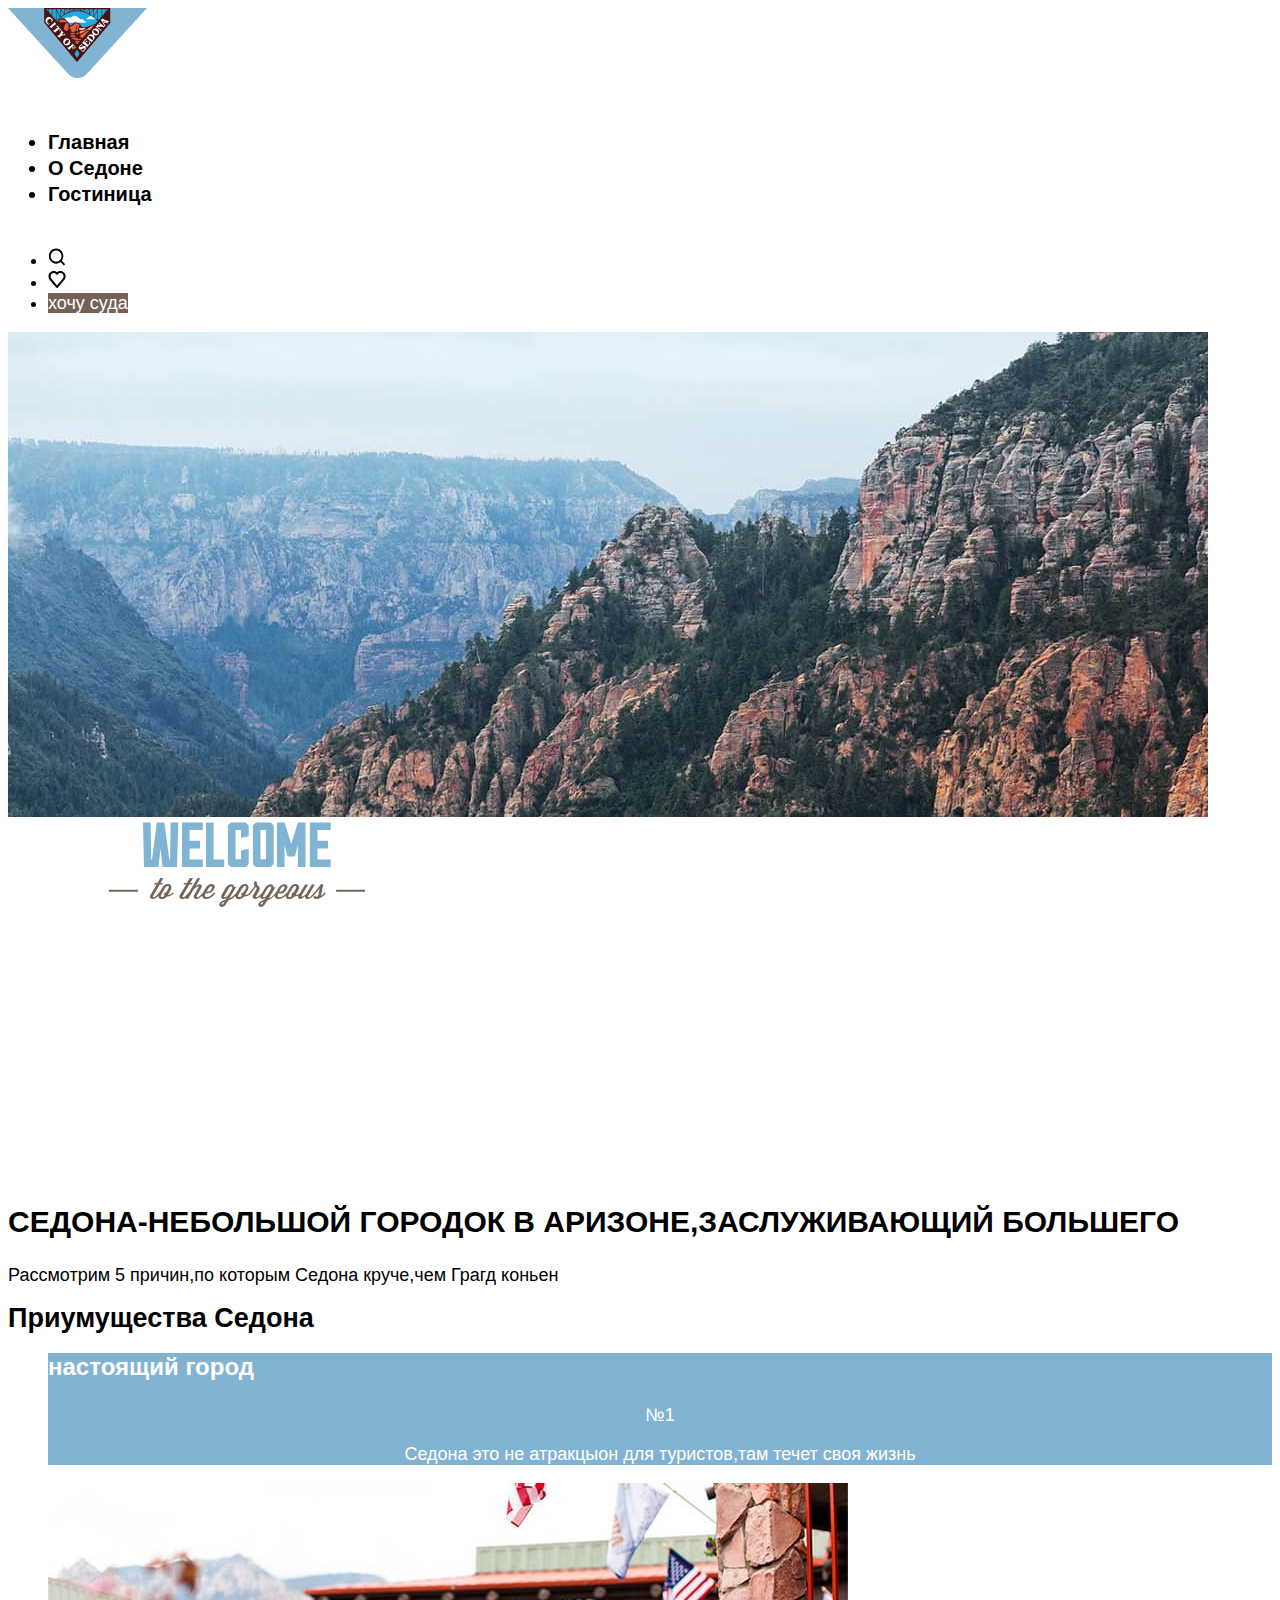
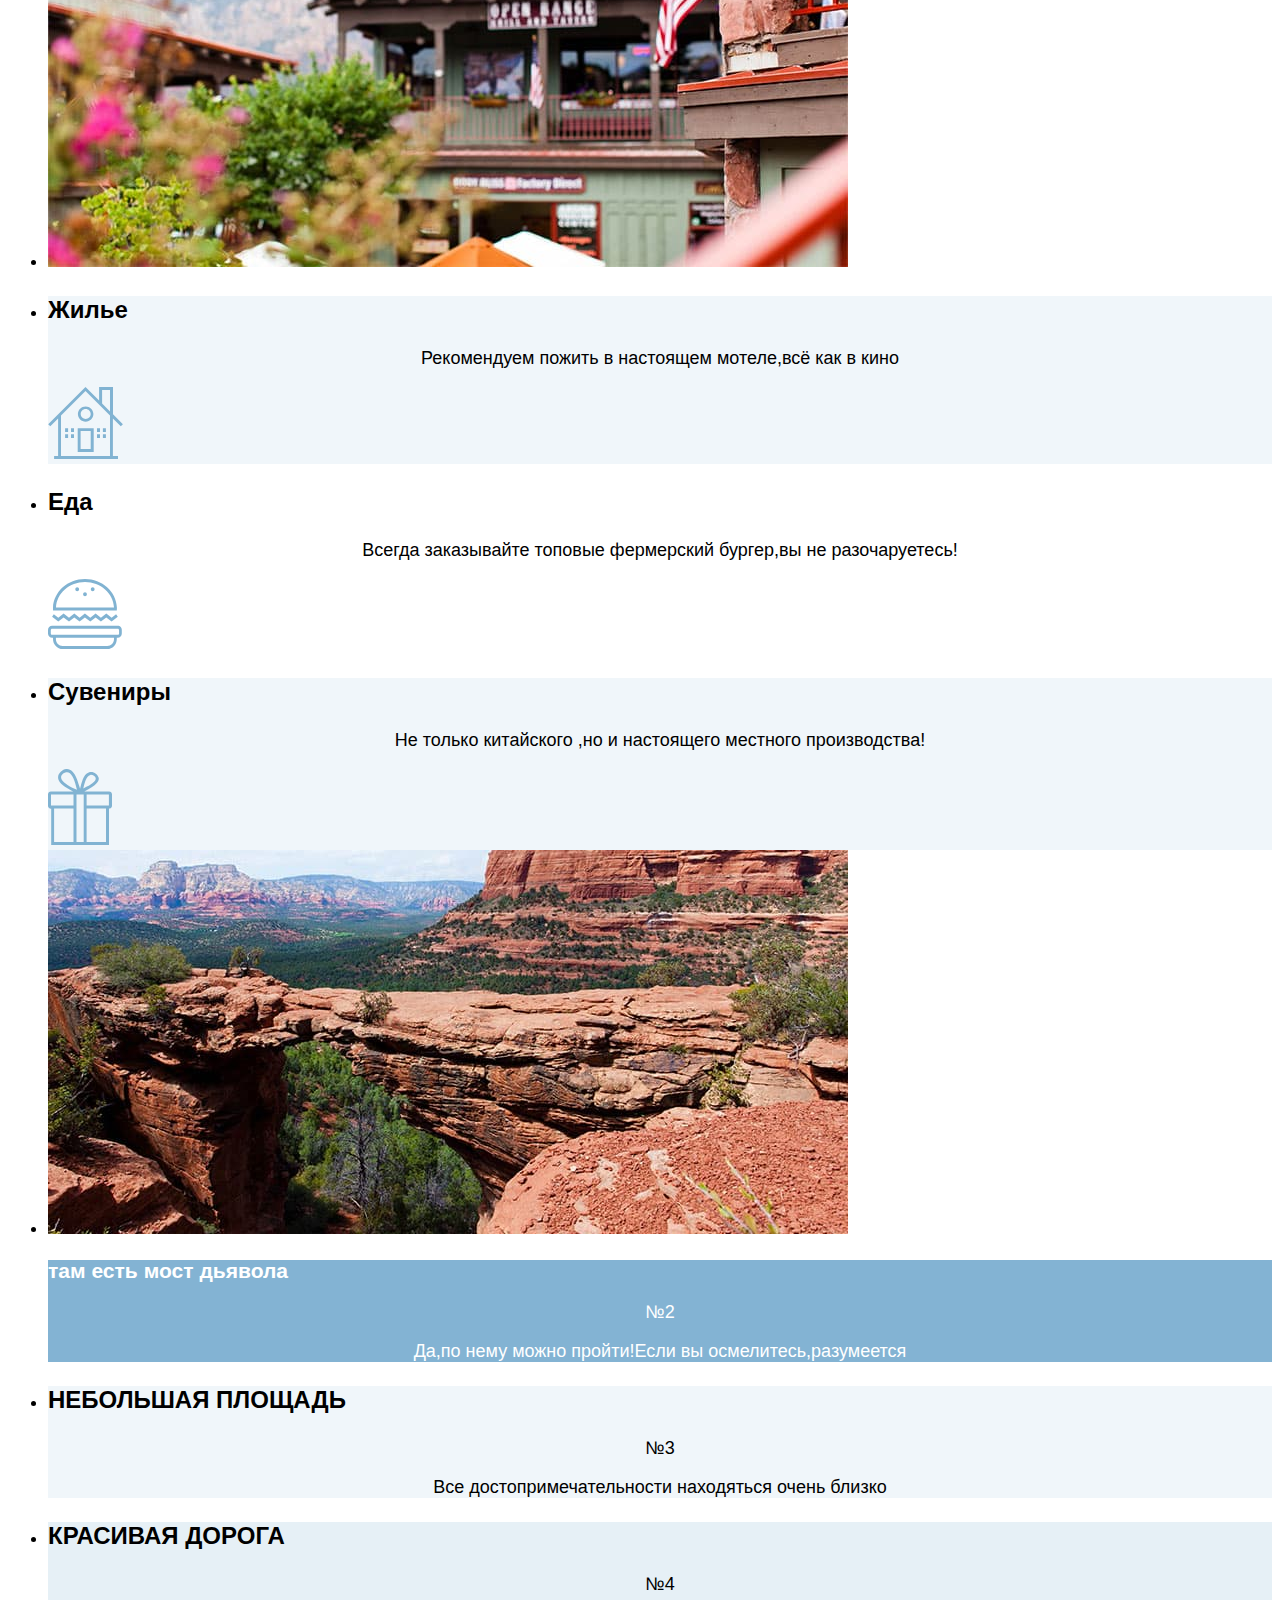
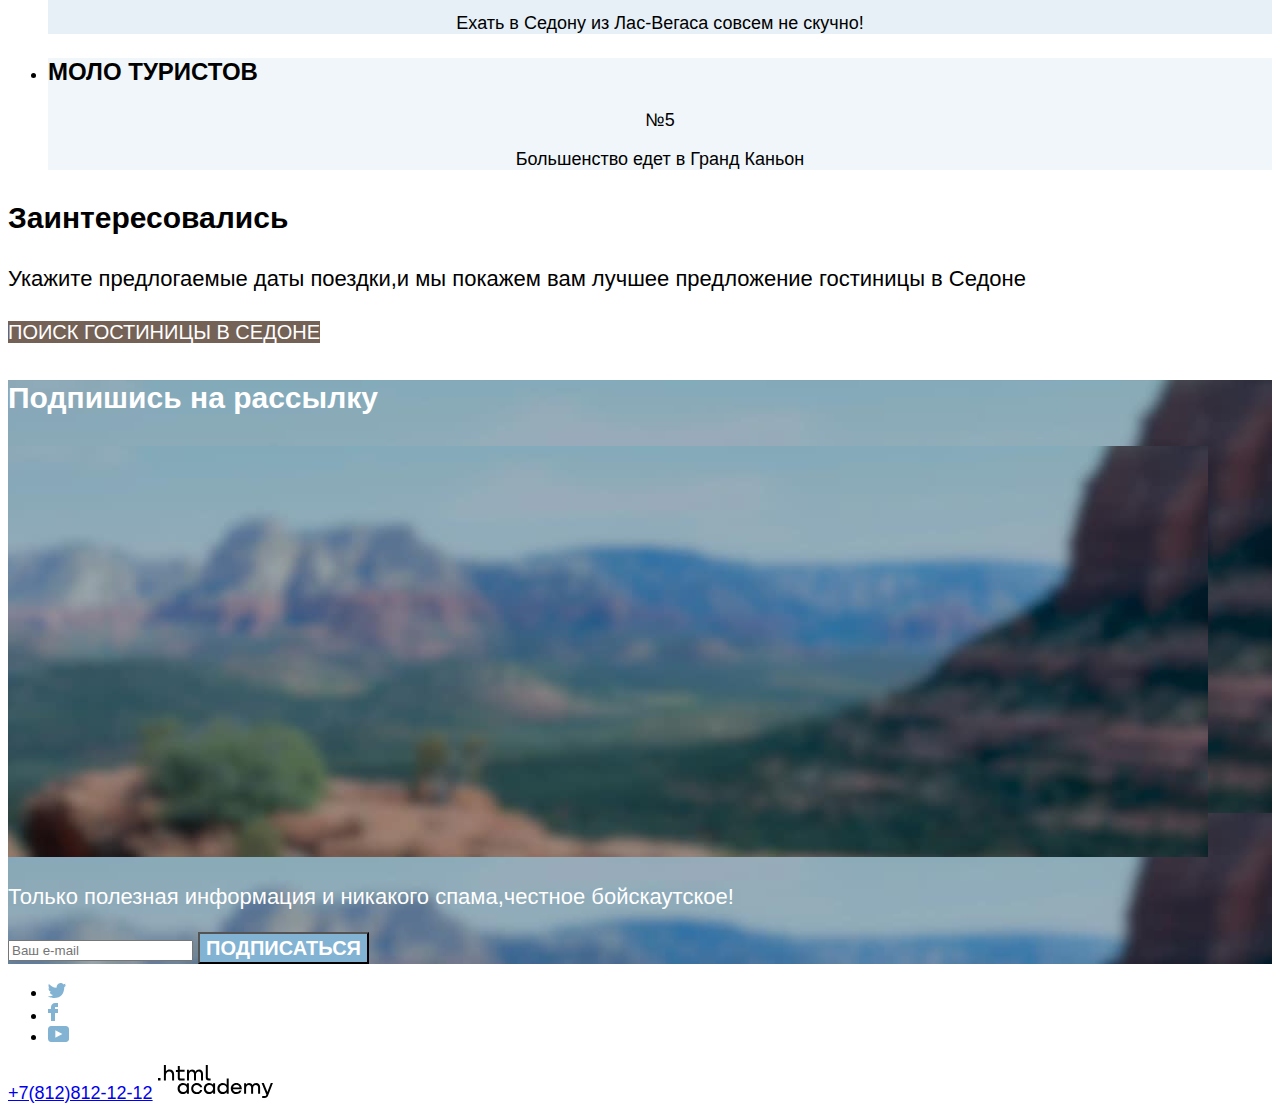
==== index.html @ 6774202c "изменения в футер" ====
<!DOCTYPE html>
<html lang="ru">

<head>
  <meta charset="utf-8" />
  <title>HTML Academy: Седона</title>
  <link rel="stylesheet" href="styles/styles.css" />
</head>

<body>
  <header class="page-header">
    <nav class="navigation">
      <a class="logo" href="#">
        <img src="images/logo.png" width="139" height="70" alt="Логотип Седона" />
      </a>
      <ul class="navigation-list secondary-text">
         
        <li class="navigation-item">
          <a class="navigation-link" href="/">Главная</a>
        </li>
        <li class="navigation-item">
          <a class="navigation-link" href="#">О Седоне</a>
        </li>
        <li class="navigation-item">
          <a class="navigation-link" href="#">Гостиница</a>
        </li>
      </ul>
      <ul class="nav-right-list">
         
        <li class="nav-right-item">
          <a class="nav-right-link" href="#"><img src="images/search.svg" width="18" height="18"
              alt="значек поиска" /></a>
        </li>
        <li class="nav-right-item">
          <a class="nav-right-link" href="#"><img src="images/favorite.svg" width="18" height="17"
              alt="значек сердца" /></a>
        </li>
        <li class="nav-right-item">
          <a class="nav-right-link-want" href="#">хочу суда</a>
        </li>
      </ul>
    </nav>
  </header>
  <main class="main-index">
    <section class="hero">
      <img class="hero-bg" src="images/index-background.jpg" width="1200" height="485" alt="картинка каньена" />
      <img class="hero-bg" src="images/welcome.svg" width="458" height="352" alt="картинка седона и велком" />
      <h2 class="main-title">
        СЕДОНА-НЕБОЛЬШОЙ ГОРОДОК В АРИЗОНЕ,ЗАСЛУЖИВАЮЩИЙ БОЛЬШЕГО
      </h2>
      <p claass="hero-title primary-text">
        Рассмотрим 5 причин,по которым Седона круче,чем Грагд коньен
      </p>
    </section>
    <section class="benefist">
      <h2 class="visually-hidden">Приумущества Седона</h2>
      <ul class="benefist-list">
        <li class="benefist-item benefist-item-backgraund">
          <h3 class="benefist-title article-title">настоящий город</h3>
          <p class="benefist-text tertiary-text">№1</p>
          <p class="benefist-text tertiary-text">
            Седона это не атракцыон для туристов,там течет своя жизнь
          </p>
        </li>
        <li class="benefist-item">
          <img class="benefist-image-big" src="images/photo-1.jpg" width="800" height="384"
            alt="фото улиц города в цветах" />
        </li>
        <li class="benefist-item benefist-backgraund">
          <h3 class="benefist-title article-title">Жилье</h3>
          <p class="benefist-text tertiary-text">
            Рекомендуем пожить в настоящем мотеле,всё как в кино
          </p>
          <img class="benefist-image" src="images/Group-house.svg" width="75" height="72" alt="картинка дом" />
        </li>
        <li class="benefist-item">
          <h3 class="benefist-title article-title">Еда</h3>
          <p class="benefist-text tertiary-text">
            Всегда заказывайте топовые фермерский бургер,вы не разочаруетесь!
          </p>
          <img class="benefist-image" src="images/Group-burger.svg" width="74" height="70" alt="картинка бургер" />
        </li>
        <li class="benefist-item benefist-backgraund">
          <h3 class="benefist-title article-title">Сувениры</h3>
          <p class="benefist-text tertiary-text">
            Не только китайского ,но и настоящего местного производства!
          </p>
          <img class="benefist-image" src="images/icon-3-souvenire.svg" width="64" height="76" alt="картинка подарок" />
        </li>
        <li>
          <img class="benefist-image-big" src="images/photo-2-canyon.jpg" width="800" height="384" alt="фото каньёна" />
        </li>
        <li class="benefist-item benefist-item-backgraund">
          <h3 class="benefist-title">там есть мост дьявола</h3>
          <p class="benefist-text tertiary-text">№2</p>
          <p class="benefist-text tertiary-text">
            Да,по нему можно пройти!Если вы осмелитесь,разумеется
          </p>
        </li>
        <li class="benefist-item benefist-backgraund">
          <h3 class="benefist-title article-title">НЕБОЛЬШАЯ ПЛОЩАДЬ</h3>
          <p class="benefist-text tertiary-text">№3</p>
          <p class="benefist-text tertiary-text">
            Все достопримечательности находяться очень близко
          </p>
        </li>
        <li class="benefist-item benefist-backgraund-color">
          <h3 class="benefist-title article-title">КРАСИВАЯ ДОРОГА</h3>
          <p class="benefist-text tertiary-text">№4</p>
          <p class="benefist-text tertiary-text">
            Ехать в Седону из Лас-Вегаса совсем не скучно!
          </p>
        </li>
        <li class="benefist-item benefist-backgraund">
          <h3 class="benefist-title article-title">МОЛО ТУРИСТОВ</h3>
          <p class="benefist-text tertiary-text">№5</p>
          <p class="benefist-text tertiary-text">Большенство едет в Гранд Каньон</p>
        </li>
      </ul>
    </section>
    <section class="hotel-search">
      <h3 class="hotel-search-title main-title">Заинтересовались</h3>
      <p class="hotel-search-text">
        Укажите предлогаемые даты поездки,и мы покажем вам лучшее предложение
        гостиницы в Седоне
      </p>
      <a class="hotel-search-button" href="#">Поиск гостиницы в Седоне </a>
    </section>
    <section class="newsletter">
      <h3 class="newsletter-title">Подпишись на рассылку</h3>
      <img class="newsletter-images" src="images/background.jpg" width="1200" height="411" alt="картинка далины">
      <p class="newsletter-text">
        Только полезная информация и никакого спама,честное бойскаутское!
      </p>
      <form class="newsletter-form" action="https://echo.htmlacademy.ru/courses" method="post">
        <label for="login-field">
          <input class="newsletter-inpyt" type="text" id="login-field" name="e-mail" placeholder="Ваш e-mail">
        </label>
        <input class="newsletter-button" type="submit" value="Подписаться">
      </form>
    </section>
  </main>
  <footer class="footer-page">
    <ul class="social-list">
      <li class="social-item">
        <a class="social-link" href="#"><img class="newsletter-images" src="images/Vector-tvitter.svg" width="18"
            height="15" alt="twitter"></a>
      </li>
      <li class="social-item">
        <a class="social-link" href="#"><img class="newsletter-images" src="images/Vector-fasebook.svg" width="10"
            height="18" alt="facebook"></a>
      </li>
      <li class="social-item">
        <a class="social-link" href="#"><img class="newsletter-images" src="images/Vector-youtube.svg" width="21"
            height="16" alt="youtube"></a>
      </li>
    </ul>

    <a class="footer-phone" href="tel:+7(812)812-12-12">+7(812)812-12-12</a>
    <a class="footer-logo" href="#"><img class="newsletter-images" src="images/logo_htmlacademy.svg" width="115"
        height="34" alt="logo_htmlacademy" /></a>
  </footer>
</body>

</html>
---- styles/styles.css ----
@font-face {
  font-family: "PT Sans";

  font-weight: 400;
  src: url("fonts/pt-sans-regular.woff2") format("woff2");
  font-display: swap;
}
@font-face {
  font-family: "PT Sans";
  font-weight: 700;
  src: url("fonts/pt-sans-bold.woff2") format("woff2");
  font-display: swap;
}
@font-face {
  font-family: "PT Sans";
  font-style: italic;
  font-weight: 400;
  src: url("fonts/pt-sans-italic.woff2") format("woff2");
}
@font-face {
  font-family: "PT Sans";
  font-style: italic;
  font-weight: 700;
  src: url("fonts/pt-sans-bold-italic.woff2") format("woff2");
  font-display: swap;
}
@font-face {
  font-family: "PT Sans Narrow";
  font-weight: 700;
  src: url("fonts/pt-sans-narrow-bold.woff2") format("woff2");
  font-display: swap;
}
body {
  font-family: "PT Sans", Arial, sans-serif;
  font-size: 18px;
  line-height: 21px;
  background-color: #ffffff;
  color: #000000;
}
/* базовые стили */
.main-title {
  font-weight: bold;
  font-size: 30px;
  line-height: 36px;
}
.article-title {
  font-weight: bold;
  font-size: 24px;
  line-height: 28px;
}
.primary-text {
  font-size: 22px;
  line-height: 36px;
}
.secondary-text {
  font-weight: bold;
  font-size: 20px;
  line-height: 26px;
  color: #000000;
}
.tertiary-text {
  font-size: 18px;
  line-height: 21px;
  text-align: center;
}
/* конец базовых стилей */

/* навигация главная */
.navigation-link {
  color: inherit;
  text-decoration: none;
}
/* конец главной навигации */
/* начало правой навигации */
.nav-right-link-want {
  color: #ffffff;
  background-color: #756257;
  text-decoration: none;
}
/* конец правой навигации */
/* начало секции бенефист */
.benefist-item-backgraund {
  color: #ffffff;
  background-color: #83b3d3;
}
.benefist-backgraund {
  background-color: rgba(131, 179, 211, 0.12);
}
.benefist-backgraund-color {
  background-color: rgba(131, 179, 211, 0.2);
}
/* конец секции бенефист */
/* начало секции  hotel-search */
.hotel-search-button {
  background-color: #756257;
  color: #ffffff;
  font-size: 20px;
  line-height: 36px;
  text-decoration: none;
  text-transform: uppercase;
}
.hotel-search-text {
  font-size: 22px;
  line-height: 26px;
}
/* конец секции  hotel-search */
/* начало секции  newsletter */
.newsletter {
  background-image: url("../images/background.jpg");
  background-size: 100% auto;
  color: #ffffff;
  background-color: #83b3d3;
}
.newsletter-title {
  font-weight: bold;
  font-size: 30px;
  line-height: 36px;
}
.newsletter-text {
  font-size: 22px;
  line-height: 26px;
}
.newsletter-button {
  font-size: 20px;
  line-height: 26px;
  background-color: #83b3d3;
  text-transform: uppercase;
  font-weight: bold;
  color: #ffffff;
}
/* конец секции  newsletter */
/* начало секции  footer */
 .footer-phone {
  text-decoration: none;
  color: #000000;
}
/* конец секции  footer */
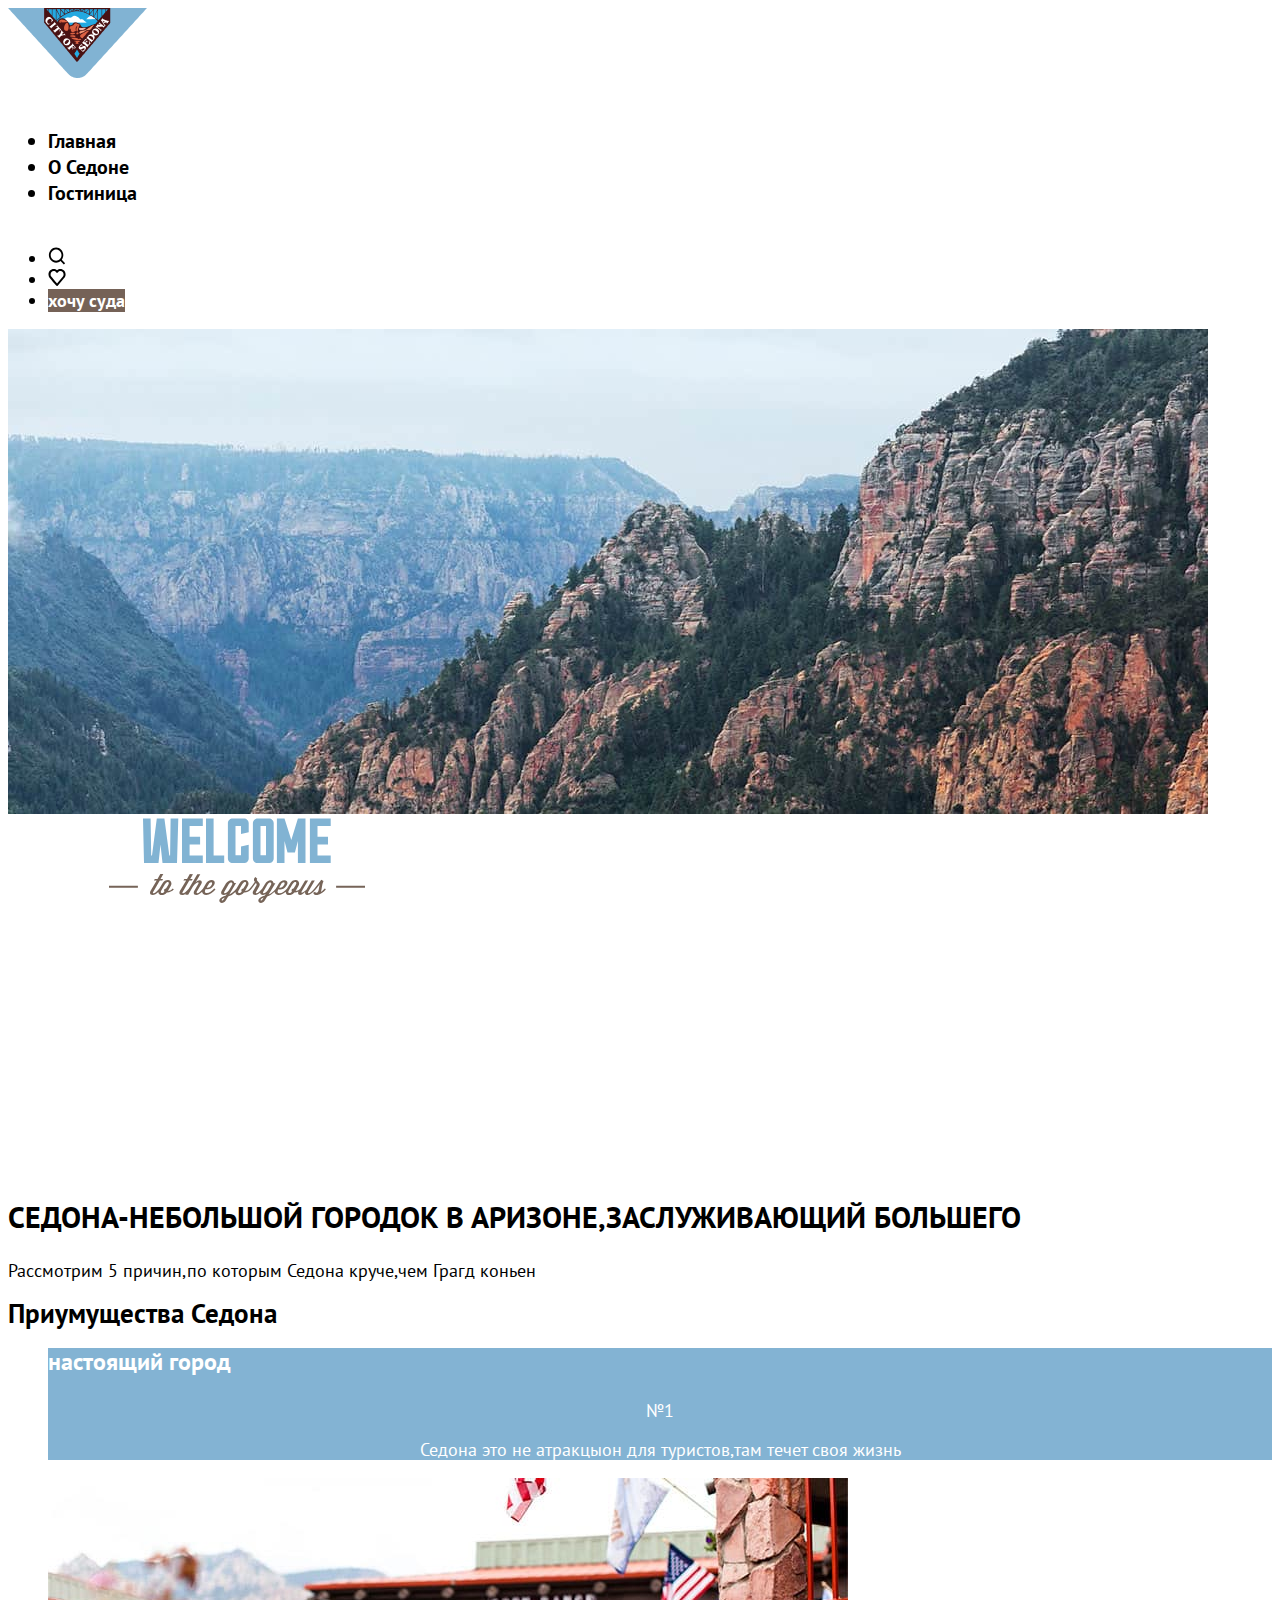
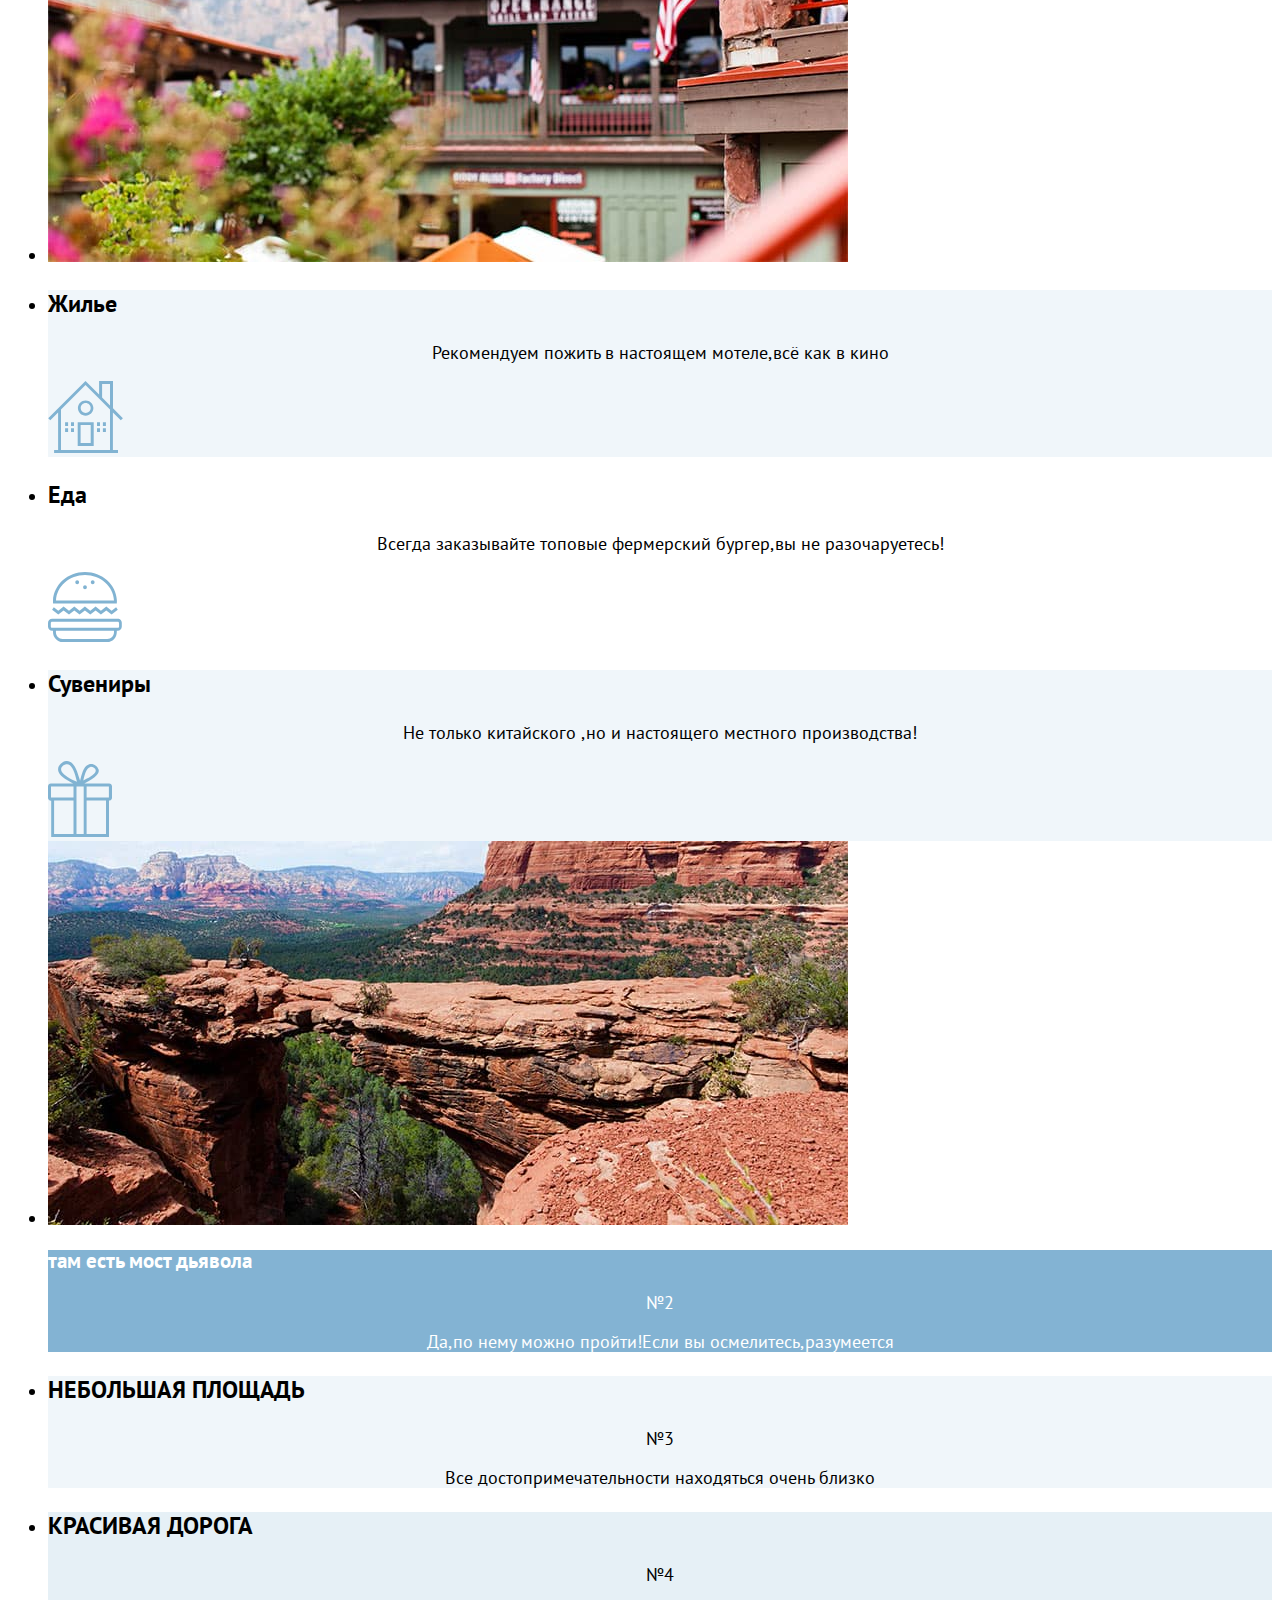
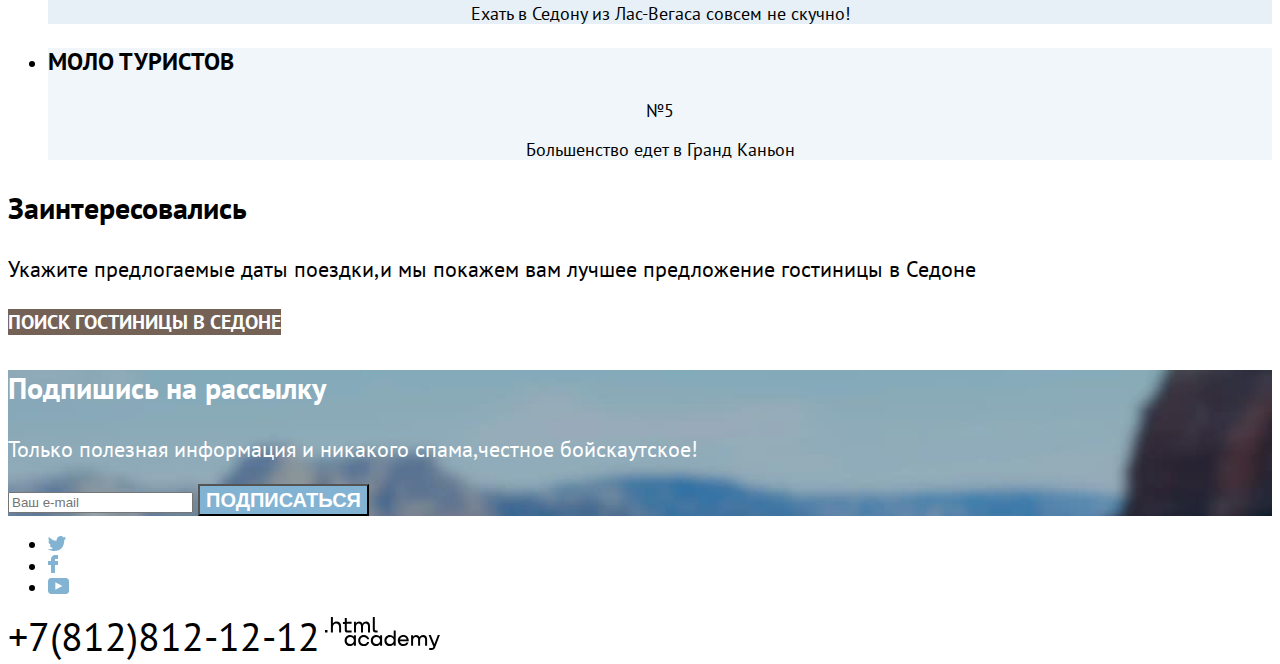
==== commit fd2854bb: "изменения" ====
--- a/index.html
+++ b/index.html
@@ -128,7 +128,6 @@
     </section>
     <section class="newsletter">
       <h3 class="newsletter-title">Подпишись на рассылку</h3>
-      <img class="newsletter-images" src="images/background.jpg" width="1200" height="411" alt="картинка далины">
       <p class="newsletter-text">
         Только полезная информация и никакого спама,честное бойскаутское!
       </p>
@@ -156,7 +155,7 @@
       </li>
     </ul>
 
-    <a class="footer-phone" href="tel:+7(812)812-12-12">+7(812)812-12-12</a>
+    <a class="footer-page-phone" href="tel:+7(812)812-12-12">+7(812)812-12-12</a>
     <a class="footer-logo" href="#"><img class="newsletter-images" src="images/logo_htmlacademy.svg" width="115"
         height="34" alt="logo_htmlacademy" /></a>
   </footer>
--- a/styles/styles.css
+++ b/styles/styles.css
@@ -1,33 +1,13 @@
 @font-face {
   font-family: "PT Sans";
-
   font-weight: 400;
-  src: url("fonts/pt-sans-regular.woff2") format("woff2");
+  src: url("../fonts/ptsans-400.woff2") format("woff2");
   font-display: swap;
 }
 @font-face {
   font-family: "PT Sans";
   font-weight: 700;
-  src: url("fonts/pt-sans-bold.woff2") format("woff2");
-  font-display: swap;
-}
-@font-face {
-  font-family: "PT Sans";
-  font-style: italic;
-  font-weight: 400;
-  src: url("fonts/pt-sans-italic.woff2") format("woff2");
-}
-@font-face {
-  font-family: "PT Sans";
-  font-style: italic;
-  font-weight: 700;
-  src: url("fonts/pt-sans-bold-italic.woff2") format("woff2");
-  font-display: swap;
-}
-@font-face {
-  font-family: "PT Sans Narrow";
-  font-weight: 700;
-  src: url("fonts/pt-sans-narrow-bold.woff2") format("woff2");
+  src: url("../fonts/ptsans-700.woff2") format("woff2");
   font-display: swap;
 }
 body {
@@ -76,6 +56,7 @@
   color: #ffffff;
   background-color: #756257;
   text-decoration: none;
+  font-weight: bold;
 }
 /* конец правой навигации */
 /* начало секции бенефист */
@@ -98,6 +79,7 @@
   line-height: 36px;
   text-decoration: none;
   text-transform: uppercase;
+  font-weight: bold;
 }
 .hotel-search-text {
   font-size: 22px;
@@ -130,8 +112,11 @@
 }
 /* конец секции  newsletter */
 /* начало секции  footer */
- .footer-phone {
+.footer-page-phone {
   text-decoration: none;
   color: #000000;
+  font-size: 40px;
+  line-height: 40px;
 }
 /* конец секции  footer */
+/* начало секции  footer */
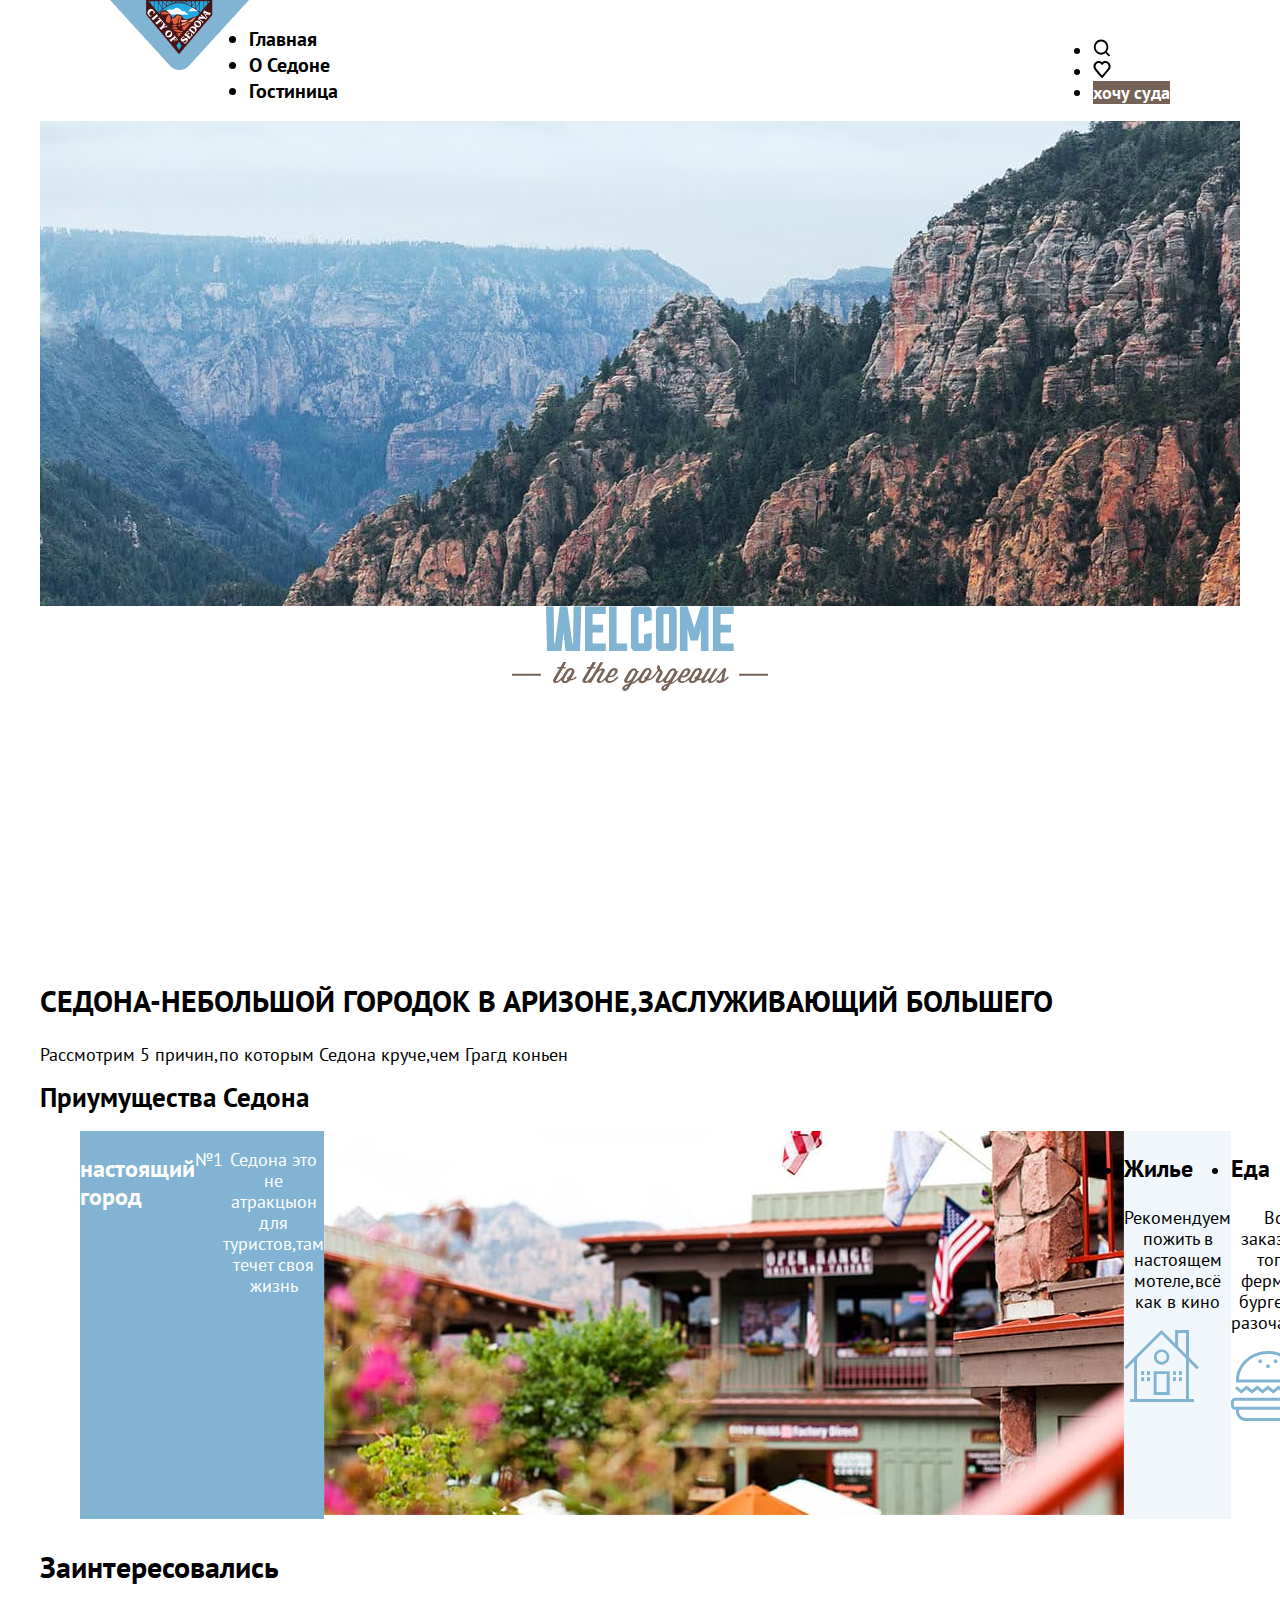
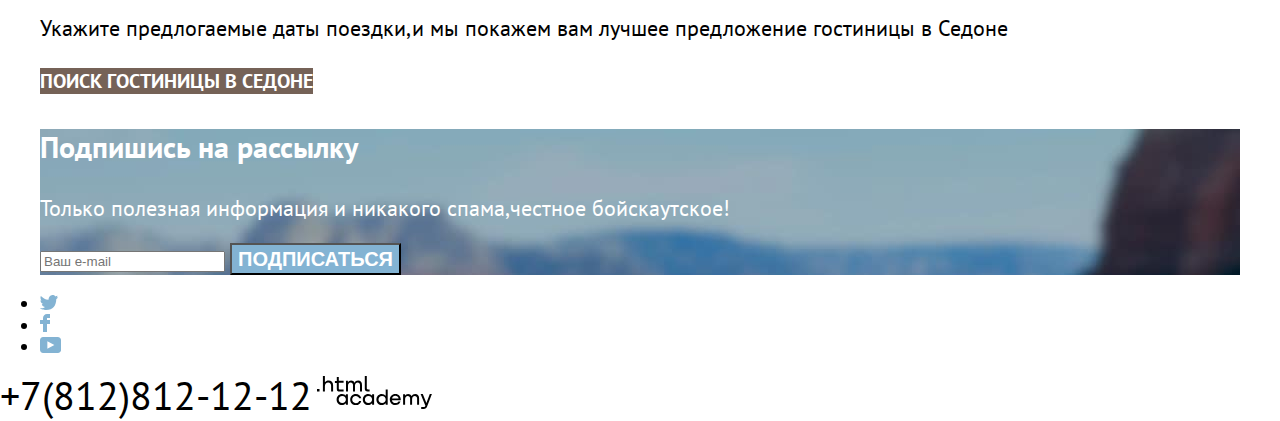
==== commit 658693d0: "начал делать сетки" ====
--- a/index.html
+++ b/index.html
@@ -41,7 +41,8 @@
       </ul>
     </nav>
   </header>
-  <main class="main-index">
+  <main class="main-index main-container">
+    <div class="page-container">
     <section class="hero">
       <img class="hero-bg" src="images/index-background.jpg" width="1200" height="485" alt="картинка каньена" />
       <img class="hero-bg" src="images/welcome.svg" width="458" height="352" alt="картинка седона и велком" />
@@ -55,14 +56,14 @@
     <section class="benefist">
       <h2 class="visually-hidden">Приумущества Седона</h2>
       <ul class="benefist-list">
-        <li class="benefist-item benefist-item-backgraund">
+        <li class="benefist-item benefist-item-backgraund benefist-item-first-container">
           <h3 class="benefist-title article-title">настоящий город</h3>
           <p class="benefist-text tertiary-text">№1</p>
           <p class="benefist-text tertiary-text">
             Седона это не атракцыон для туристов,там течет своя жизнь
           </p>
         </li>
-        <li class="benefist-item">
+        <li class="benefist-item benefist-item-first-container">
           <img class="benefist-image-big" src="images/photo-1.jpg" width="800" height="384"
             alt="фото улиц города в цветах" />
         </li>
@@ -138,6 +139,7 @@
         <input class="newsletter-button" type="submit" value="Подписаться">
       </form>
     </section>
+    </div>
   </main>
   <footer class="footer-page">
     <ul class="social-list">
--- a/styles/styles.css
+++ b/styles/styles.css
@@ -10,7 +10,14 @@
   src: url("../fonts/ptsans-700.woff2") format("woff2");
   font-display: swap;
 }
+html {
+  height: 100%;
+}
 body {
+  min-height: 100%;
+  flex-direction: column;
+  display: flex;
+  margin: 0;
   font-family: "PT Sans", Arial, sans-serif;
   font-size: 18px;
   line-height: 21px;
@@ -46,6 +53,20 @@
 /* конец базовых стилей */
 
 /* навигация главная */
+.navigation {
+  display: flex;
+  width: 1060px;
+  margin: 0 auto;
+}
+.navigation-list {
+  width: 430px;
+  margin: 0;
+  padding: 0;
+}
+.nav-right-list{
+  max-width: 250px;
+  margin-left: auto;
+}
 .navigation-link {
   color: inherit;
   text-decoration: none;
@@ -119,4 +140,152 @@
   line-height: 40px;
 }
 /* конец секции  footer */
-/* начало секции  footer */
+/* начало секции  catalog */
+.catalog {
+  color: #ffffff;
+  background-image: url("../images/catalog/catalog-background.jpg");
+}
+.catalog-title {
+  font-weight: bold;
+  font-size: 60px;
+  line-height: 78px;
+}
+.breadcrumbs-link {
+  font-size: 16px;
+  line-height: 21px;
+  text-decoration: none;
+  color: #ffffff;
+}
+.catalog-filter-title {
+  font-weight: bold;
+  font-size: 20px;
+  line-height: 26px;
+}
+.control-input {
+  font-size: 18px;
+  line-height: 23px;
+}
+.catalog-button-apply {
+  background-color: #83b3d3;
+  font-weight: bold;
+  font-size: 16px;
+  line-height: 21px;
+  color: #ffffff;
+}
+.catalog-button {
+  font-size: 18px;
+  line-height: 23px;
+  color: #ffffff;
+}
+/* конец секции  catalog */
+/* начало секции  sorting */
+.sorting-title {
+  font-weight: bold;
+  font-size: 30px;
+  line-height: 39px;
+}
+.sorting-option {
+  font-size: 18px;
+  line-height: 23px;
+}
+/* конец секции  sorting */
+/* начало секции  catalog-list */
+.catalog-title {
+  font-weight: bold;
+  font-size: 24px;
+  line-height: 31px;
+}
+.catalog-text {
+  font-size: 18px;
+  line-height: 23px;
+}
+.catalog-more {
+  font-weight: bold;
+  font-size: 16px;
+  line-height: 21px;
+}
+.catalog-more-color {
+  background-color: #756257;
+  color: #ffffff;
+  text-decoration: none;
+}
+.catalog-more-favorites {
+  background-color: #83b3d3;
+  color: #ffffff;
+  text-decoration: none;
+}
+.catalog-more-green {
+  background-color: #7db54f;
+  color: #ffffff;
+  text-decoration: none;
+}
+.catalog-rating-number {
+  font-size: 16px;
+  line-height: 21px;
+  background-color: #f2f2f2;
+  color: #333333;
+}
+.catalog-bottom {
+  font-weight: bold;
+  font-size: 20px;
+  line-height: 26px;
+  background-color: #83b3d3;
+  color: #ffffff;
+}
+/* конец секции  catalog-list */
+/* начало секции pogination */
+.pagination-link {
+  font-weight: bold;
+  font-size: 20px;
+  line-height: 26px;
+  background-color: #83b3d3;
+  color: #ffffff;
+  text-decoration: none;
+}
+.pagination-link-color {
+  font-weight: bold;
+  font-size: 20px;
+  line-height: 26px;
+  background-color: #f2f2f2;
+  color: #000000;
+}
+.pagination-page {
+  font-size: 18px;
+  line-height: 23px;
+}
+/* конец секции  pogination */
+/* начало секции  mailing-listt */
+.mailing-list-bottom {
+  background-color: #83b3d3;
+  color: #ffffff;
+  font-weight: bold;
+  text-transform: uppercase;
+}
+.field {
+  background-color: #f2f2f2;
+  font-size: 18px;
+  line-height: 26px;
+}
+/* конец секции mailing-list */
+.main-container {
+  flex-grow: 1;
+}
+.page-container {
+  width: 1200px;
+  margin: 0 auto;
+}
+.hero-bg{
+  display: block;
+  margin: 0 auto;
+}
+.benefist-item-first-container{
+  justify-content: space-between;
+  display: flex;
+  margin: 0;
+  padding: 0;
+}
+.benefist-list{
+  display: flex;
+  justify-content: space-between;
+  padding: 0 40px;
+}
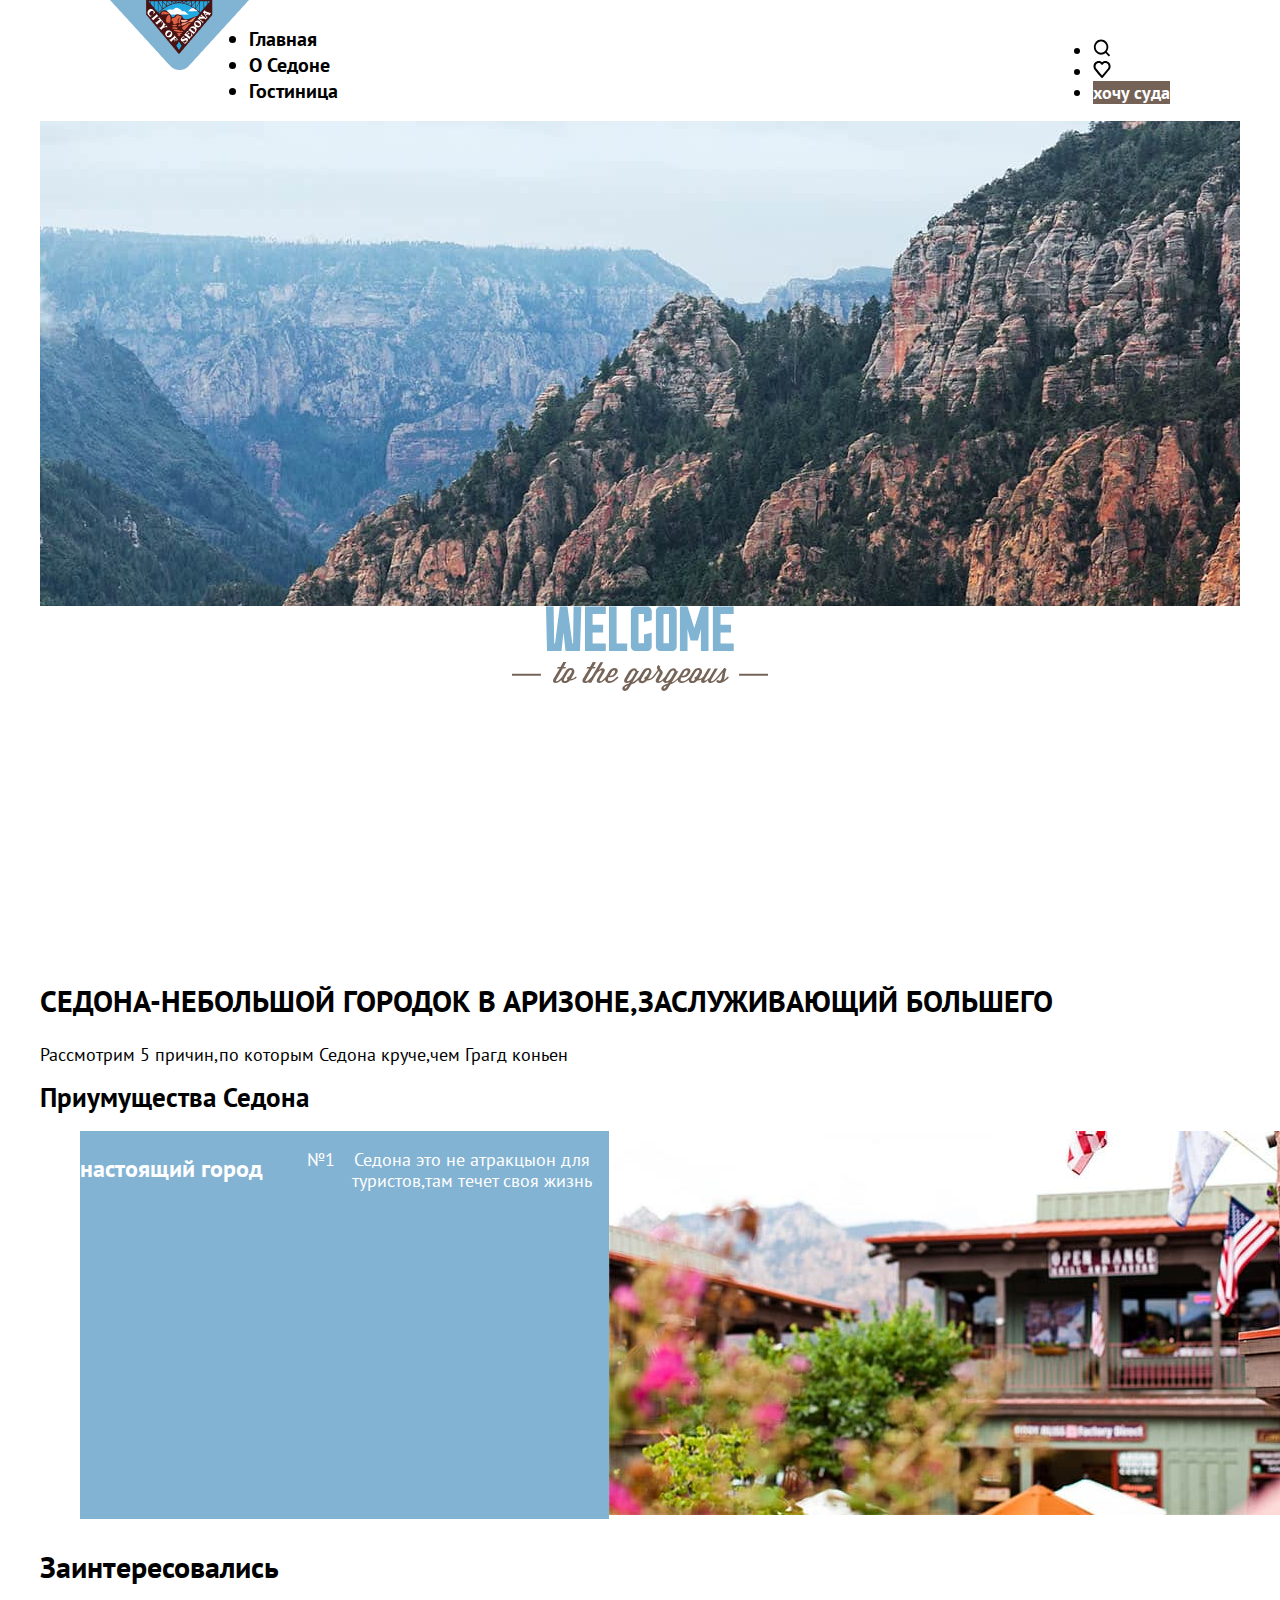
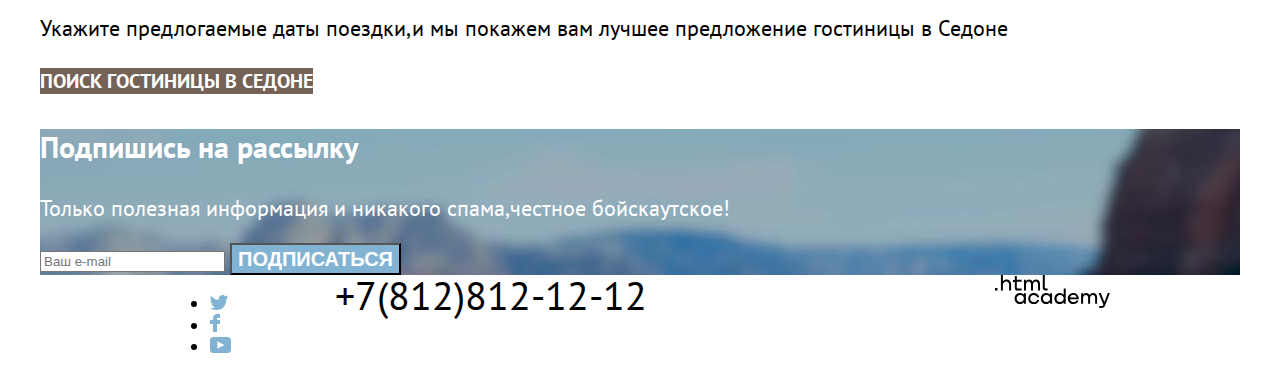
==== commit 36b12cd4: "стилизую первую страницу" ====
--- a/index.html
+++ b/index.html
@@ -142,6 +142,7 @@
     </div>
   </main>
   <footer class="footer-page">
+    <div class="page-footer-container">
     <ul class="social-list">
       <li class="social-item">
         <a class="social-link" href="#"><img class="newsletter-images" src="images/Vector-tvitter.svg" width="18"
@@ -160,6 +161,7 @@
     <a class="footer-page-phone" href="tel:+7(812)812-12-12">+7(812)812-12-12</a>
     <a class="footer-logo" href="#"><img class="newsletter-images" src="images/logo_htmlacademy.svg" width="115"
         height="34" alt="logo_htmlacademy" /></a>
+      </div>
   </footer>
 </body>
 
--- a/styles/styles.css
+++ b/styles/styles.css
@@ -63,7 +63,7 @@
   margin: 0;
   padding: 0;
 }
-.nav-right-list{
+.nav-right-list {
   max-width: 250px;
   margin-left: auto;
 }
@@ -274,18 +274,37 @@
   width: 1200px;
   margin: 0 auto;
 }
-.hero-bg{
+.hero-bg {
   display: block;
   margin: 0 auto;
 }
-.benefist-item-first-container{
+.benefist-item-first-container {
   justify-content: space-between;
   display: flex;
   margin: 0;
   padding: 0;
 }
-.benefist-list{
+.benefist-list {
   display: flex;
   justify-content: space-between;
   padding: 0 40px;
 }
+.benefist-title {
+  width: 400px;
+}
+.page-footer-container {
+  display: flex;
+  width: 940px;
+  margin: 0 auto;
+}
+.social-list {
+  width: 107px;
+  margin-right: 18px;
+}
+.footer-page-phone {
+  font-style: normal;
+}
+.footer-logo {
+  margin-left: auto;
+  max-width: 115px;
+}
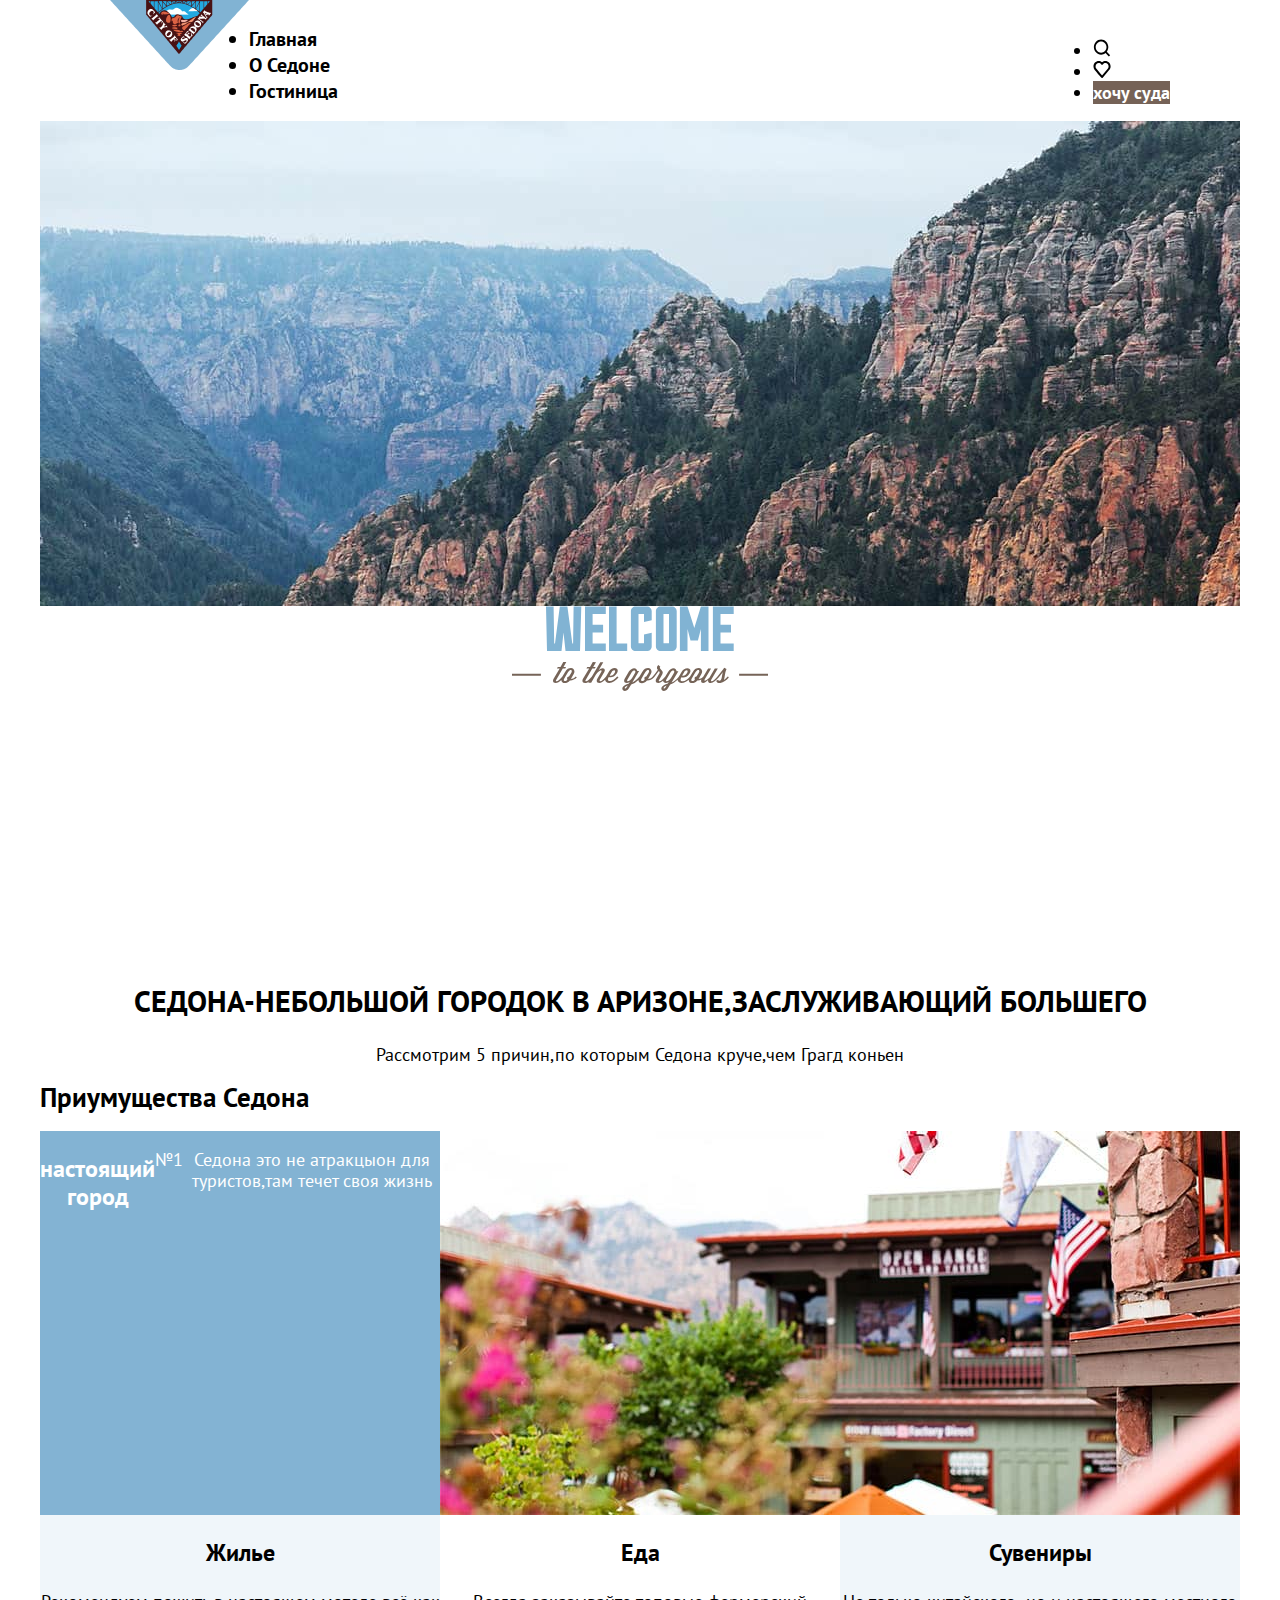
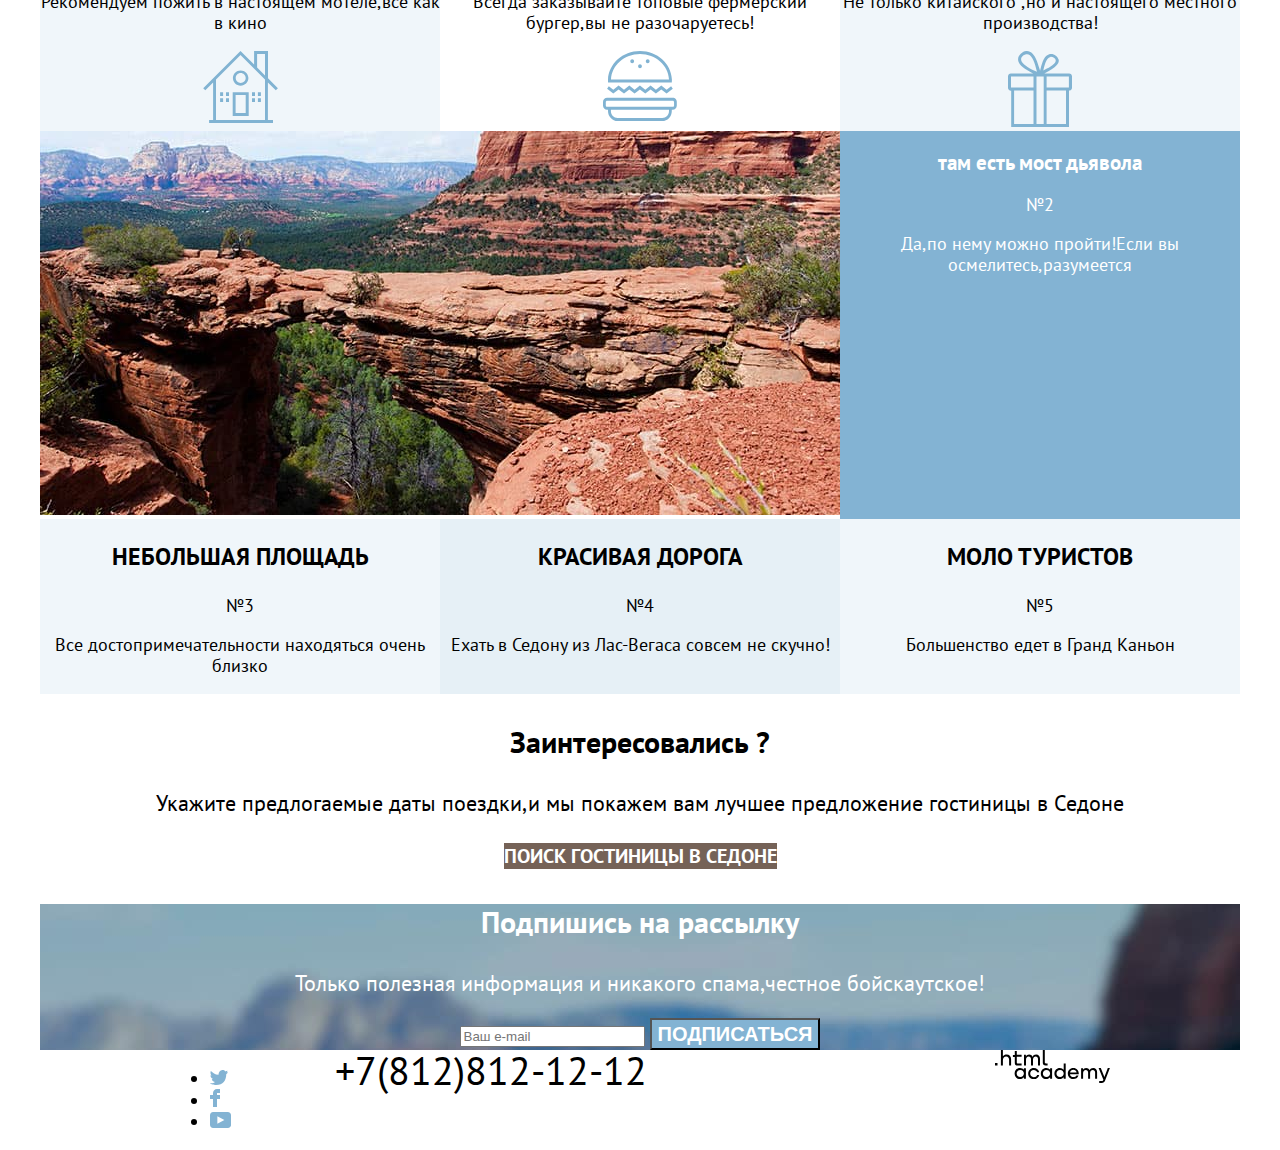
==== commit f7db099d: "флекс на двух страница" ====
--- a/index.html
+++ b/index.html
@@ -120,7 +120,7 @@
       </ul>
     </section>
     <section class="hotel-search">
-      <h3 class="hotel-search-title main-title">Заинтересовались</h3>
+      <h3 class="hotel-search-title main-title">Заинтересовались ?</h3>
       <p class="hotel-search-text">
         Укажите предлогаемые даты поездки,и мы покажем вам лучшее предложение
         гостиницы в Седоне
--- a/styles/styles.css
+++ b/styles/styles.css
@@ -25,6 +25,13 @@
   color: #000000;
 }
 /* базовые стили */
+.main-container {
+  flex-grow: 1;
+}
+.page-container {
+  width: 1200px;
+  margin: 0 auto;
+}
 .main-title {
   font-weight: bold;
   font-size: 30px;
@@ -80,7 +87,37 @@
   font-weight: bold;
 }
 /* конец правой навигации */
+/* начало секции hero */
+.hero {
+  text-align: center;
+}
+.hero-bg {
+  display: block;
+  margin: 0 auto;
+}
+/* конец секции hero */
 /* начало секции бенефист */
+.benefist-list {
+  display: flex;
+  justify-content: space-between;
+  flex-wrap: wrap;
+  list-style: none;
+  padding: 0;
+  text-align: center;
+}
+.benefist-item {
+  width: 400px;
+}
+.benefist-item:nth-child(2),
+.benefist-item:nth-child(6) {
+  width: 800px;
+}
+.benefist-item-first-container {
+  justify-content: space-between;
+  display: flex;
+  margin: 0;
+  padding: 0;
+}
 .benefist-item-backgraund {
   color: #ffffff;
   background-color: #83b3d3;
@@ -93,6 +130,9 @@
 }
 /* конец секции бенефист */
 /* начало секции  hotel-search */
+.hotel-search {
+  text-align: center;
+}
 .hotel-search-button {
   background-color: #756257;
   color: #ffffff;
@@ -113,6 +153,7 @@
   background-size: 100% auto;
   color: #ffffff;
   background-color: #83b3d3;
+  text-align: center;
 }
 .newsletter-title {
   font-weight: bold;
@@ -254,7 +295,21 @@
   line-height: 23px;
 }
 /* конец секции  pogination */
-/* начало секции  mailing-listt */
+/* начало секции  footer */
+.page-footer-container {
+  display: flex;
+  width: 940px;
+  margin: 0 auto;
+}
+.footer-page-phone {
+  font-style: normal;
+}
+.footer-logo {
+  margin-left: auto;
+  max-width: 115px;
+}
+/* конец секции  footer */
+/* начало секции  mailing-list */
 .mailing-list-bottom {
   background-color: #83b3d3;
   color: #ffffff;
@@ -267,44 +322,46 @@
   line-height: 26px;
 }
 /* конец секции mailing-list */
-.main-container {
-  flex-grow: 1;
-}
-.page-container {
-  width: 1200px;
-  margin: 0 auto;
-}
-.hero-bg {
-  display: block;
-  margin: 0 auto;
-}
-.benefist-item-first-container {
-  justify-content: space-between;
-  display: flex;
-  margin: 0;
-  padding: 0;
-}
-.benefist-list {
-  display: flex;
-  justify-content: space-between;
-  padding: 0 40px;
-}
-.benefist-title {
-  width: 400px;
-}
-.page-footer-container {
-  display: flex;
-  width: 940px;
-  margin: 0 auto;
-}
+/* начало секции  social-list */
 .social-list {
   width: 107px;
   margin-right: 18px;
 }
-.footer-page-phone {
-  font-style: normal;
-}
-.footer-logo {
-  margin-left: auto;
-  max-width: 115px;
-}
+/* конец секции  social-list */
+/* начало секции  catalog */
+.catalog-filter {
+  display: flex;
+  flex-direction: row;
+}
+/* конец секции  catalog */
+/* начало секции  sorting */
+.sorting{
+  display: flex;
+  flex-direction: row;
+}
+/* конец секции  sorting */
+/* начало секции catalog-list  */
+.catalog-list{
+  display: flex;
+  flex-direction: row;
+  width: 340px;
+}
+/* конец секции  catalog-list */
+/* начало секции  catalog-bottom */
+.catalog-bottom{
+  display: flex;
+  margin: 0 auto;
+}
+/* конец секции  catalog-bottom */
+/* начало секции  pogination */
+.pogination{
+  display: flex;
+  flex-direction: row;
+}
+/* конец секции  pogination */
+/* начало секции  mailing-list */
+.mailing-list {
+  text-align: center;
+}
+/* конец секции  mailing-list */
+
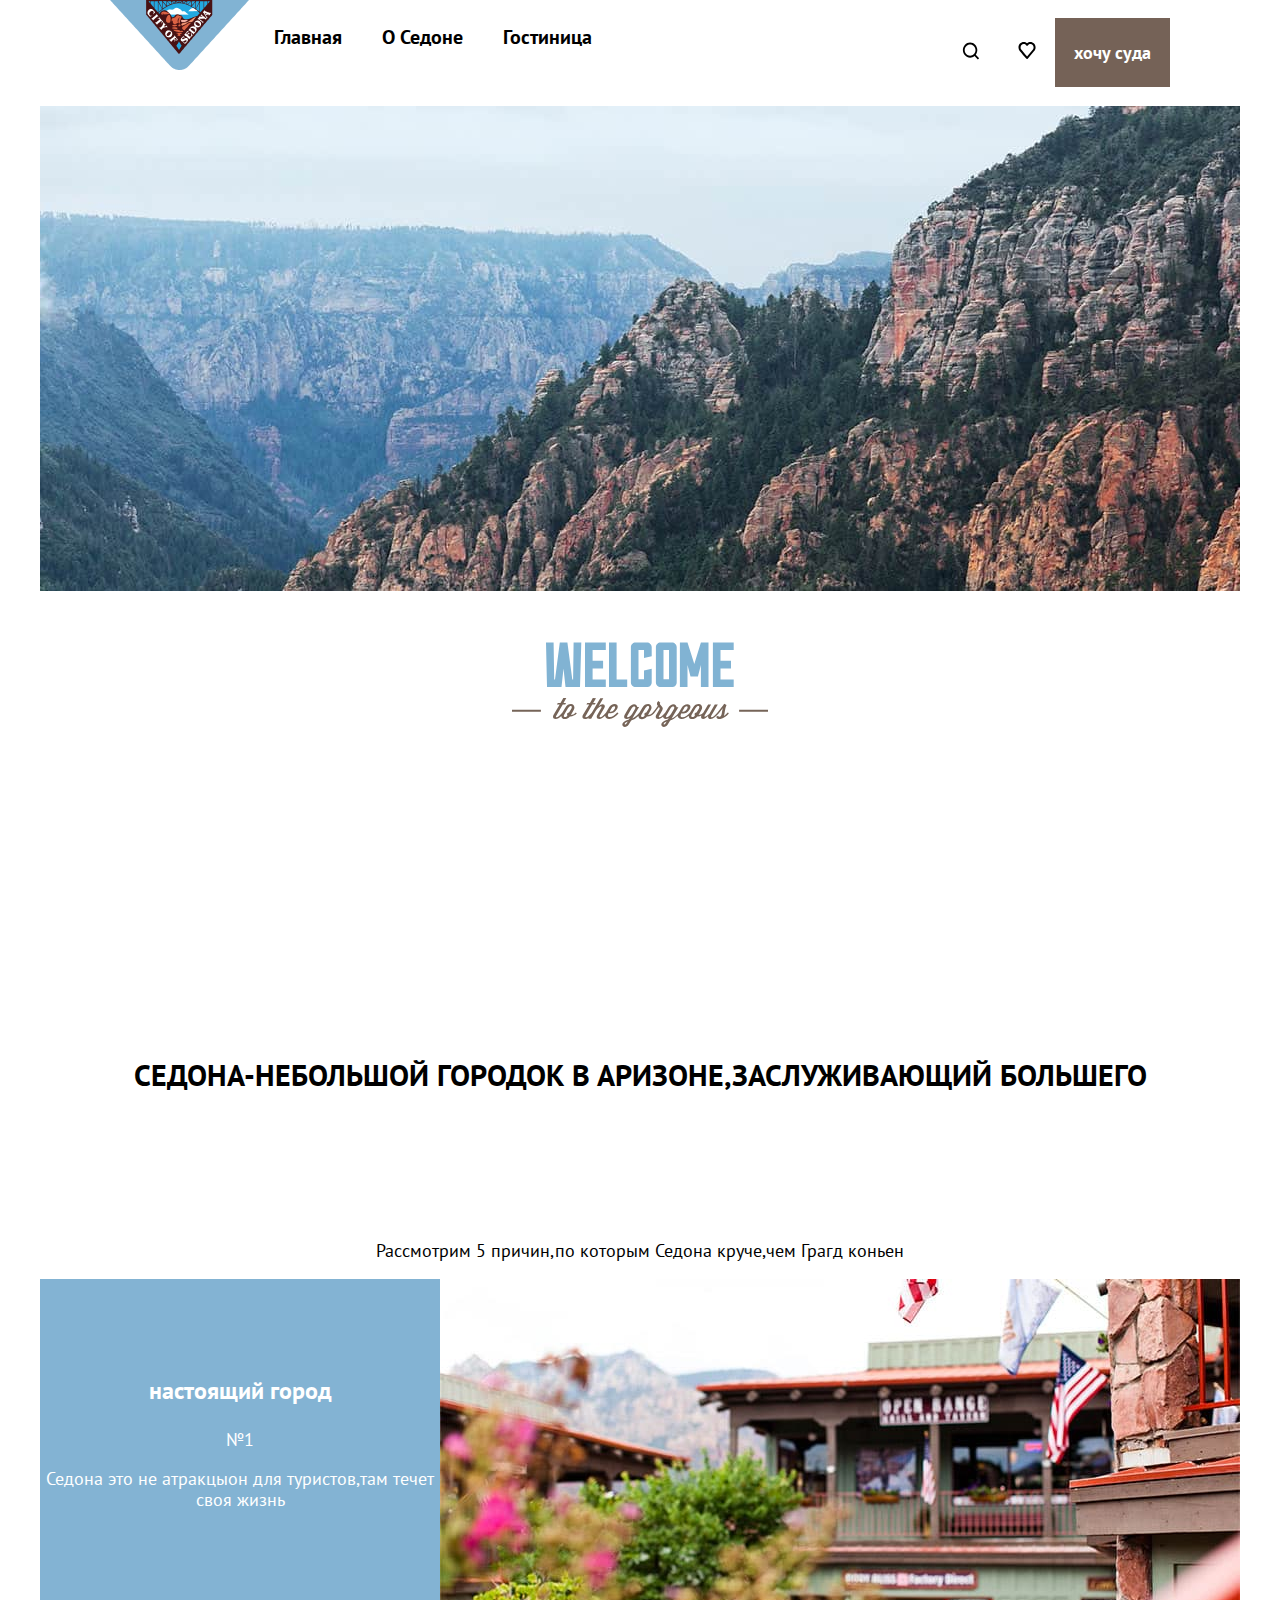
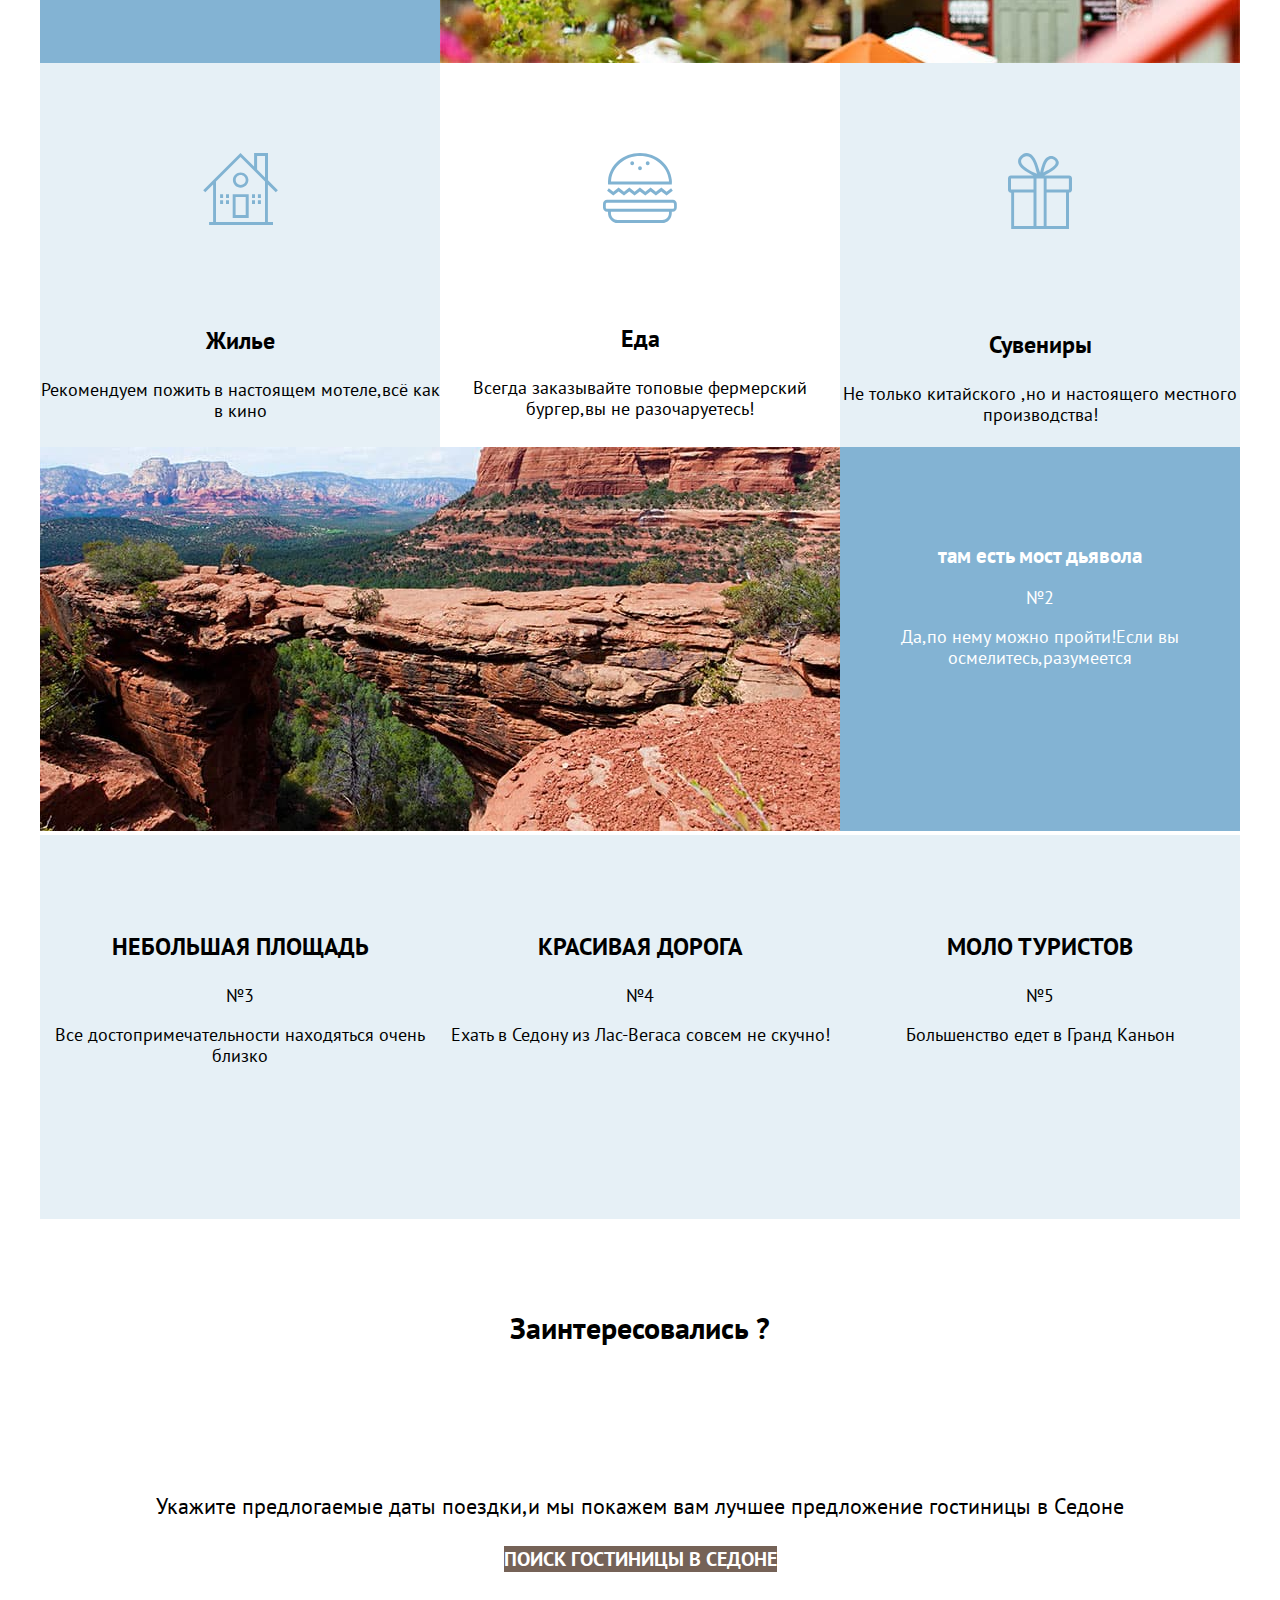
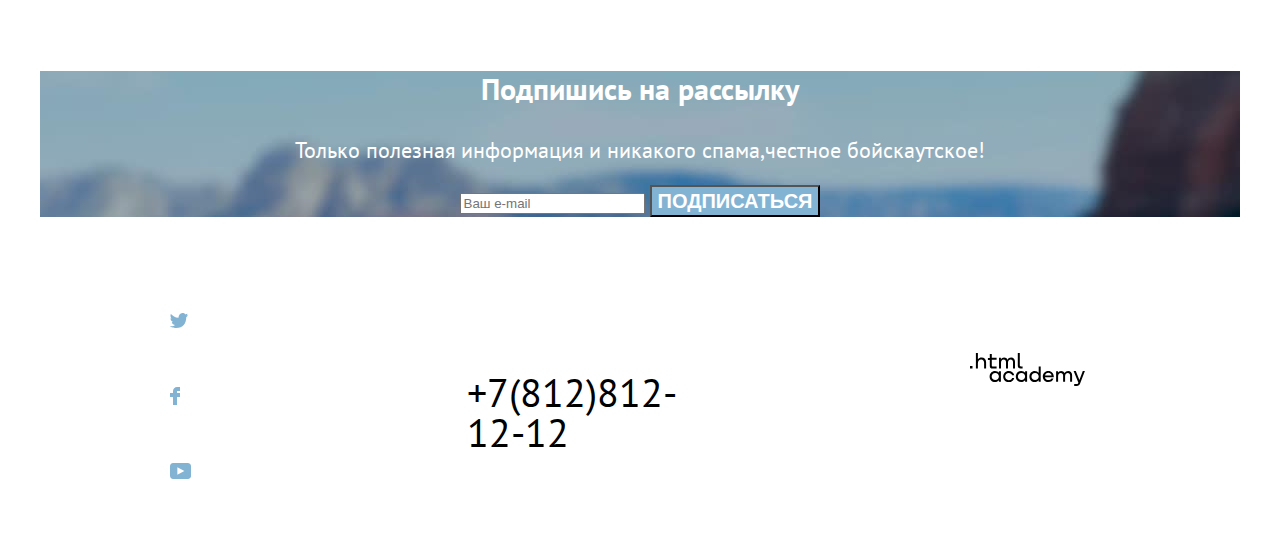
==== commit e0fd2b29: "делаем список бенефист" ====
--- a/index.html
+++ b/index.html
@@ -56,65 +56,65 @@
     <section class="benefist">
       <h2 class="visually-hidden">Приумущества Седона</h2>
       <ul class="benefist-list">
-        <li class="benefist-item benefist-item-backgraund benefist-item-first-container">
+        <li class="benefist-item benefist-item-backgraund ">
           <h3 class="benefist-title article-title">настоящий город</h3>
-          <p class="benefist-text tertiary-text">№1</p>
+          <p class="benefist-number tertiary-text">№1</p>
           <p class="benefist-text tertiary-text">
             Седона это не атракцыон для туристов,там течет своя жизнь
           </p>
         </li>
-        <li class="benefist-item benefist-item-first-container">
+        <li class="benefist-item ">
           <img class="benefist-image-big" src="images/photo-1.jpg" width="800" height="384"
             alt="фото улиц города в цветах" />
         </li>
         <li class="benefist-item benefist-backgraund">
+          <img class="benefist-image" src="images/Group-house.svg" width="75" height="72" alt="картинка дом" />
           <h3 class="benefist-title article-title">Жилье</h3>
           <p class="benefist-text tertiary-text">
             Рекомендуем пожить в настоящем мотеле,всё как в кино
           </p>
-          <img class="benefist-image" src="images/Group-house.svg" width="75" height="72" alt="картинка дом" />
         </li>
         <li class="benefist-item">
+          <img class="benefist-image" src="images/Group-burger.svg" width="74" height="70" alt="картинка бургер" />
           <h3 class="benefist-title article-title">Еда</h3>
           <p class="benefist-text tertiary-text">
             Всегда заказывайте топовые фермерский бургер,вы не разочаруетесь!
           </p>
-          <img class="benefist-image" src="images/Group-burger.svg" width="74" height="70" alt="картинка бургер" />
         </li>
         <li class="benefist-item benefist-backgraund">
+          <img class="benefist-image" src="images/icon-3-souvenire.svg" width="64" height="76" alt="картинка подарок" />
           <h3 class="benefist-title article-title">Сувениры</h3>
           <p class="benefist-text tertiary-text">
             Не только китайского ,но и настоящего местного производства!
           </p>
-          <img class="benefist-image" src="images/icon-3-souvenire.svg" width="64" height="76" alt="картинка подарок" />
         </li>
         <li>
           <img class="benefist-image-big" src="images/photo-2-canyon.jpg" width="800" height="384" alt="фото каньёна" />
         </li>
         <li class="benefist-item benefist-item-backgraund">
           <h3 class="benefist-title">там есть мост дьявола</h3>
-          <p class="benefist-text tertiary-text">№2</p>
+          <p class="benefist-number tertiary-text">№2</p>
           <p class="benefist-text tertiary-text">
             Да,по нему можно пройти!Если вы осмелитесь,разумеется
           </p>
         </li>
         <li class="benefist-item benefist-backgraund">
           <h3 class="benefist-title article-title">НЕБОЛЬШАЯ ПЛОЩАДЬ</h3>
-          <p class="benefist-text tertiary-text">№3</p>
+          <p class="benefist-number tertiary-text">№3</p>
           <p class="benefist-text tertiary-text">
             Все достопримечательности находяться очень близко
           </p>
         </li>
         <li class="benefist-item benefist-backgraund-color">
           <h3 class="benefist-title article-title">КРАСИВАЯ ДОРОГА</h3>
-          <p class="benefist-text tertiary-text">№4</p>
+          <p class="benefist-number tertiary-text">№4</p>
           <p class="benefist-text tertiary-text">
             Ехать в Седону из Лас-Вегаса совсем не скучно!
           </p>
         </li>
         <li class="benefist-item benefist-backgraund">
           <h3 class="benefist-title article-title">МОЛО ТУРИСТОВ</h3>
-          <p class="benefist-text tertiary-text">№5</p>
+          <p class="benefist-number tertiary-text">№5</p>
           <p class="benefist-text tertiary-text">Большенство едет в Гранд Каньон</p>
         </li>
       </ul>
--- a/styles/styles.css
+++ b/styles/styles.css
@@ -24,6 +24,16 @@
   background-color: #ffffff;
   color: #000000;
 }
+.visually-hidden {
+  position: absolute;
+  width: 1px;
+  height: 1px;
+  margin: -1px;
+  padding: 0;
+  border: 0;
+  clip: rect(0 0 0 0);
+  overflow: hidden;
+}
 /* базовые стили */
 .main-container {
   flex-grow: 1;
@@ -66,25 +76,46 @@
   margin: 0 auto;
 }
 .navigation-list {
+  display: flex;
+  flex-wrap: wrap;
   width: 430px;
   margin: 0;
   padding: 0;
-}
-.nav-right-list {
-  max-width: 250px;
-  margin-left: auto;
+  list-style-type: none;
 }
 .navigation-link {
+  display: block;
+  padding: 24px 20px;
   color: inherit;
   text-decoration: none;
+  min-width: 18px;
+  min-height: 18px;
+}
+.nav-right-link .navigation-link {
+  min-width: 16px;
+  min-height: 22px;
 }
 /* конец главной навигации */
 /* начало правой навигации */
 .nav-right-link-want {
+  display: block;
   color: #ffffff;
   background-color: #756257;
   text-decoration: none;
   font-weight: bold;
+  padding: 24px 19px;
+}
+.nav-right-list {
+  display: flex;
+  max-width: 250px;
+  margin-left: auto;
+  list-style-type: none;
+  min-width: 18px;
+  min-height: 18px;
+}
+.nav-right-link {
+  display: block;
+  padding: 24px 19px;
 }
 /* конец правой навигации */
 /* начало секции hero */
@@ -94,6 +125,15 @@
 .hero-bg {
   display: block;
   margin: 0 auto;
+  margin-bottom: 51px;
+}
+.main-title {
+  margin-top: 63px;
+  margin-bottom: 147px;
+}
+.hero-title {
+  margin-top: 31px;
+  margin-bottom: 80px;
 }
 /* конец секции hero */
 /* начало секции бенефист */
@@ -103,30 +143,37 @@
   flex-wrap: wrap;
   list-style: none;
   padding: 0;
-  text-align: center;
 }
 .benefist-item {
   width: 400px;
+  Height :384px;
+  text-align: center;
 }
 .benefist-item:nth-child(2),
 .benefist-item:nth-child(6) {
   width: 800px;
 }
-.benefist-item-first-container {
-  justify-content: space-between;
-  display: flex;
-  margin: 0;
-  padding: 0;
-}
 .benefist-item-backgraund {
   color: #ffffff;
   background-color: #83b3d3;
 }
 .benefist-backgraund {
-  background-color: rgba(131, 179, 211, 0.12);
+  background-color: rgba(131, 179, 211, 0.2);
 }
 .benefist-backgraund-color {
   background-color: rgba(131, 179, 211, 0.2);
+}
+.benefist-title {
+  margin-top: 98px;
+
+}
+.benefist-image {
+  margin-top: 90px;
+}
+.benefist-title:nth-child(4),
+.benefist-title:nth-child(5),
+.benefist-title:nth-child(6){
+  margin-top: 184px;
 }
 /* конец секции бенефист */
 /* начало секции  hotel-search */
@@ -141,10 +188,14 @@
   text-decoration: none;
   text-transform: uppercase;
   font-weight: bold;
+  margin-bottom: 108px;
 }
 .hotel-search-text {
   font-size: 22px;
   line-height: 26px;
+}
+.hotel-search-title {
+  margin-top: 91px;
 }
 /* конец секции  hotel-search */
 /* начало секции  newsletter */
@@ -159,6 +210,7 @@
   font-weight: bold;
   font-size: 30px;
   line-height: 36px;
+  margin-top: 94px;
 }
 .newsletter-text {
   font-size: 22px;
@@ -171,6 +223,10 @@
   text-transform: uppercase;
   font-weight: bold;
   color: #ffffff;
+
+}
+.newsletter-form {
+margin-bottom: 94px;
 }
 /* конец секции  newsletter */
 /* начало секции  footer */
@@ -179,6 +235,16 @@
   color: #000000;
   font-size: 40px;
   line-height: 40px;
+  font-style: normal;
+}
+.page-footer-container {
+  display: flex;
+  width: 940px;
+  margin: 0 auto;
+}
+.footer-logo {
+  margin-left: auto;
+  max-width: 115px;
 }
 /* конец секции  footer */
 /* начало секции  catalog */
@@ -191,34 +257,94 @@
   font-size: 60px;
   line-height: 78px;
 }
+.catalog-filter-title {
+  font-weight: bold;
+  font-size: 20px;
+  line-height: 26px;
+}
+.control-input {
+  font-size: 18px;
+  line-height: 23px;
+}
+.catalog-button-apply {
+  background-color: #83b3d3;
+  font-weight: bold;
+  font-size: 16px;
+  line-height: 21px;
+  color: #ffffff;
+}
+.catalog-button {
+  font-size: 18px;
+  line-height: 23px;
+  color: #ffffff;
+  font-weight: bold;
+  font-size: 20px;
+  line-height: 26px;
+  background-color: #83b3d3;
+  color: #ffffff;
+  display: flex;
+  margin: 0 auto;
+}
+.catalog-filter {
+  display: flex;
+  flex-direction: row;
+}
+.catalog-list {
+  margin: 0;
+  padding: 0;
+  display: flex;
+  flex-direction: row;
+  width: 100%;
+  flex-wrap: wrap;
+  list-style: none;
+}
+.catalog-item {
+  width: 340px;
+}
+.catalog-title {
+  font-weight: bold;
+  font-size: 24px;
+  line-height: 31px;
+}
+.catalog-text {
+  font-size: 18px;
+  line-height: 23px;
+}
+.catalog-more {
+  font-weight: bold;
+  font-size: 16px;
+  line-height: 21px;
+}
+.catalog-more-color {
+  background-color: #756257;
+  color: #ffffff;
+  text-decoration: none;
+}
+.catalog-more-favorites {
+  background-color: #83b3d3;
+  color: #ffffff;
+  text-decoration: none;
+}
+.catalog-more-green {
+  background-color: #7db54f;
+  color: #ffffff;
+  text-decoration: none;
+}
+.catalog-rating-number {
+  font-size: 16px;
+  line-height: 21px;
+  background-color: #f2f2f2;
+  color: #333333;
+}
+/* конец секции  catalog */
+/* начало catalog page .breadcrumbs*/
 .breadcrumbs-link {
   font-size: 16px;
   line-height: 21px;
   text-decoration: none;
   color: #ffffff;
 }
-.catalog-filter-title {
-  font-weight: bold;
-  font-size: 20px;
-  line-height: 26px;
-}
-.control-input {
-  font-size: 18px;
-  line-height: 23px;
-}
-.catalog-button-apply {
-  background-color: #83b3d3;
-  font-weight: bold;
-  font-size: 16px;
-  line-height: 21px;
-  color: #ffffff;
-}
-.catalog-button {
-  font-size: 18px;
-  line-height: 23px;
-  color: #ffffff;
-}
-/* конец секции  catalog */
+/* конец catalog page .breadcrumbs*/
 /* начало секции  sorting */
 .sorting-title {
   font-weight: bold;
@@ -229,51 +355,13 @@
   font-size: 18px;
   line-height: 23px;
 }
+.sorting-top {
+  display: flex;
+}
+.sorting-list {
+  display: flex;
+}
 /* конец секции  sorting */
-/* начало секции  catalog-list */
-.catalog-title {
-  font-weight: bold;
-  font-size: 24px;
-  line-height: 31px;
-}
-.catalog-text {
-  font-size: 18px;
-  line-height: 23px;
-}
-.catalog-more {
-  font-weight: bold;
-  font-size: 16px;
-  line-height: 21px;
-}
-.catalog-more-color {
-  background-color: #756257;
-  color: #ffffff;
-  text-decoration: none;
-}
-.catalog-more-favorites {
-  background-color: #83b3d3;
-  color: #ffffff;
-  text-decoration: none;
-}
-.catalog-more-green {
-  background-color: #7db54f;
-  color: #ffffff;
-  text-decoration: none;
-}
-.catalog-rating-number {
-  font-size: 16px;
-  line-height: 21px;
-  background-color: #f2f2f2;
-  color: #333333;
-}
-.catalog-bottom {
-  font-weight: bold;
-  font-size: 20px;
-  line-height: 26px;
-  background-color: #83b3d3;
-  color: #ffffff;
-}
-/* конец секции  catalog-list */
 /* начало секции pogination */
 .pagination-link {
   font-weight: bold;
@@ -294,21 +382,11 @@
   font-size: 18px;
   line-height: 23px;
 }
+.pogination {
+  display: flex;
+  flex-direction: row;
+}
 /* конец секции  pogination */
-/* начало секции  footer */
-.page-footer-container {
-  display: flex;
-  width: 940px;
-  margin: 0 auto;
-}
-.footer-page-phone {
-  font-style: normal;
-}
-.footer-logo {
-  margin-left: auto;
-  max-width: 115px;
-}
-/* конец секции  footer */
 /* начало секции  mailing-list */
 .mailing-list-bottom {
   background-color: #83b3d3;
@@ -316,52 +394,43 @@
   font-weight: bold;
   text-transform: uppercase;
 }
-.field {
+.mailing-list-field {
   background-color: #f2f2f2;
   font-size: 18px;
   line-height: 26px;
+}
+.mailing-list {
+  text-align: center;
 }
 /* конец секции mailing-list */
 /* начало секции  social-list */
 .social-list {
   width: 107px;
   margin-right: 18px;
+  display: flex;
+  flex-wrap: wrap;
+  width: 430px;
+  margin: 0;
+  padding: 0;
+  list-style-type: none;
+  margin-top: 0;
+  margin-bottom: 14px;
+}
+.social-item {
+  width: 28px;
+  height: 15px;
+  margin-right: 29px;
 }
 /* конец секции  social-list */
-/* начало секции  catalog */
-.catalog-filter {
-  display: flex;
-  flex-direction: row;
-}
-/* конец секции  catalog */
-/* начало секции  sorting */
-.sorting{
-  display: flex;
-  flex-direction: row;
-}
-/* конец секции  sorting */
-/* начало секции catalog-list  */
-.catalog-list{
-  display: flex;
-  flex-direction: row;
-  width: 340px;
-}
-/* конец секции  catalog-list */
-/* начало секции  catalog-bottom */
-.catalog-bottom{
-  display: flex;
-  margin: 0 auto;
-}
-/* конец секции  catalog-bottom */
-/* начало секции  pogination */
-.pogination{
-  display: flex;
-  flex-direction: row;
-}
-/* конец секции  pogination */
-/* начало секции  mailing-list */
-.mailing-list {
-  text-align: center;
-}
-/* конец секции  mailing-list */
-
+/* начало секции footer-page-phone */
+.footer-page-phone {
+  width: 720px;
+  height: 140px;
+  margin: 61px 240px 40px 240px;
+}
+/* конец секции  footer-page-phone */
+/* конец секции  footer-logo */
+.footer-logo {
+  margin: 42px 72px 44px 53px;
+}
+/* начало секции footer-logo */
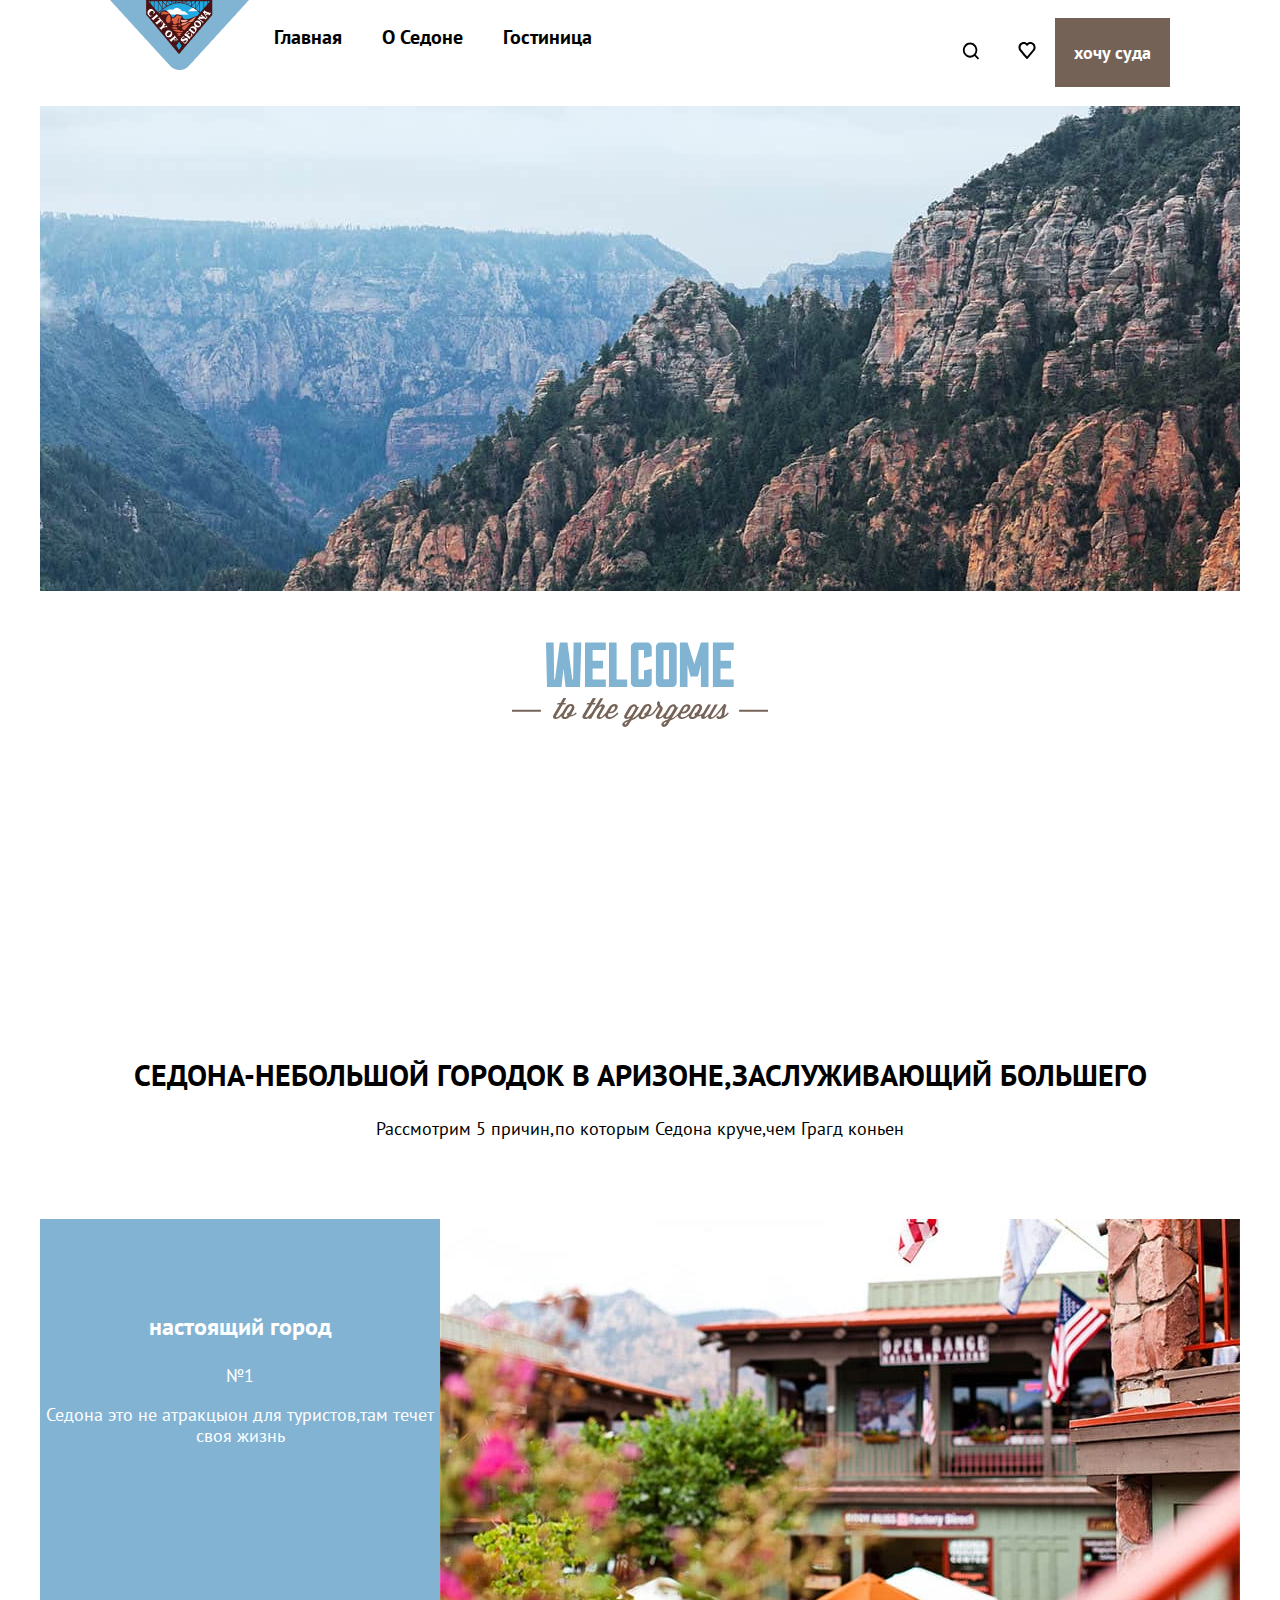
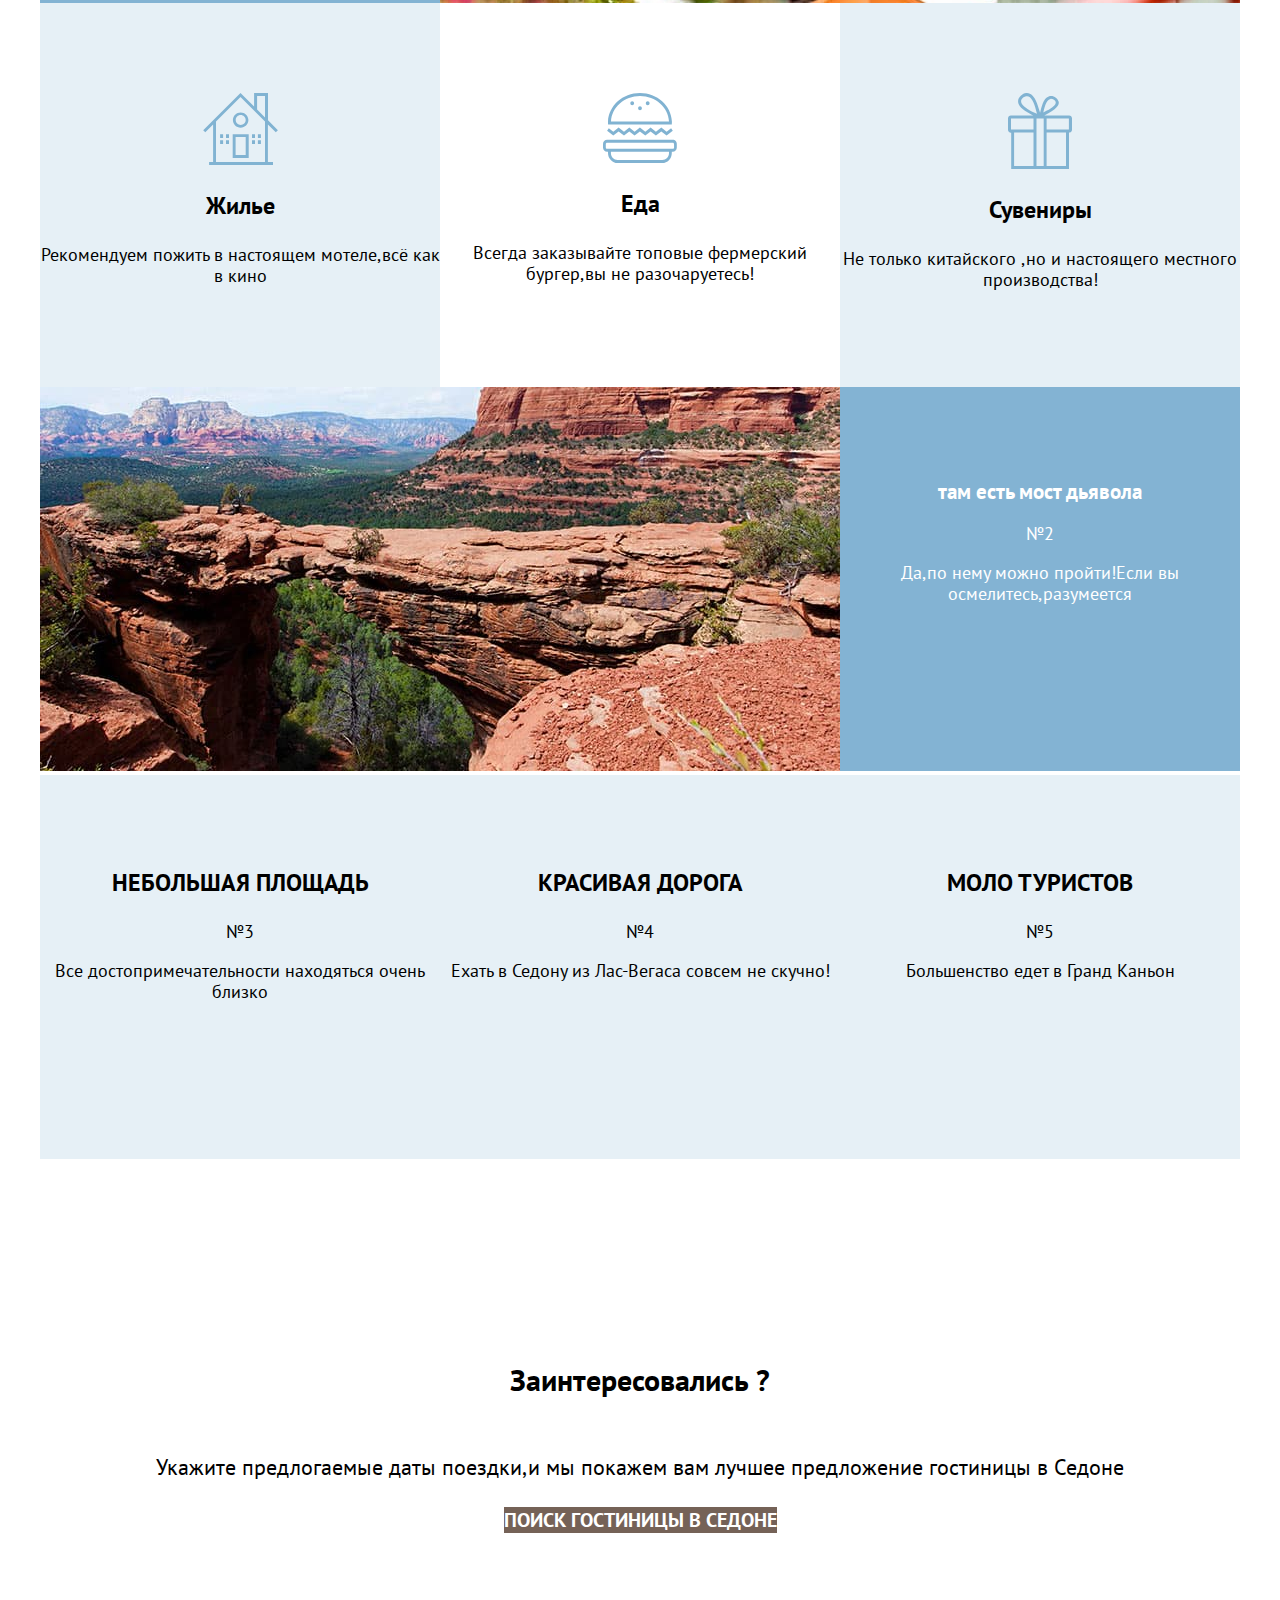
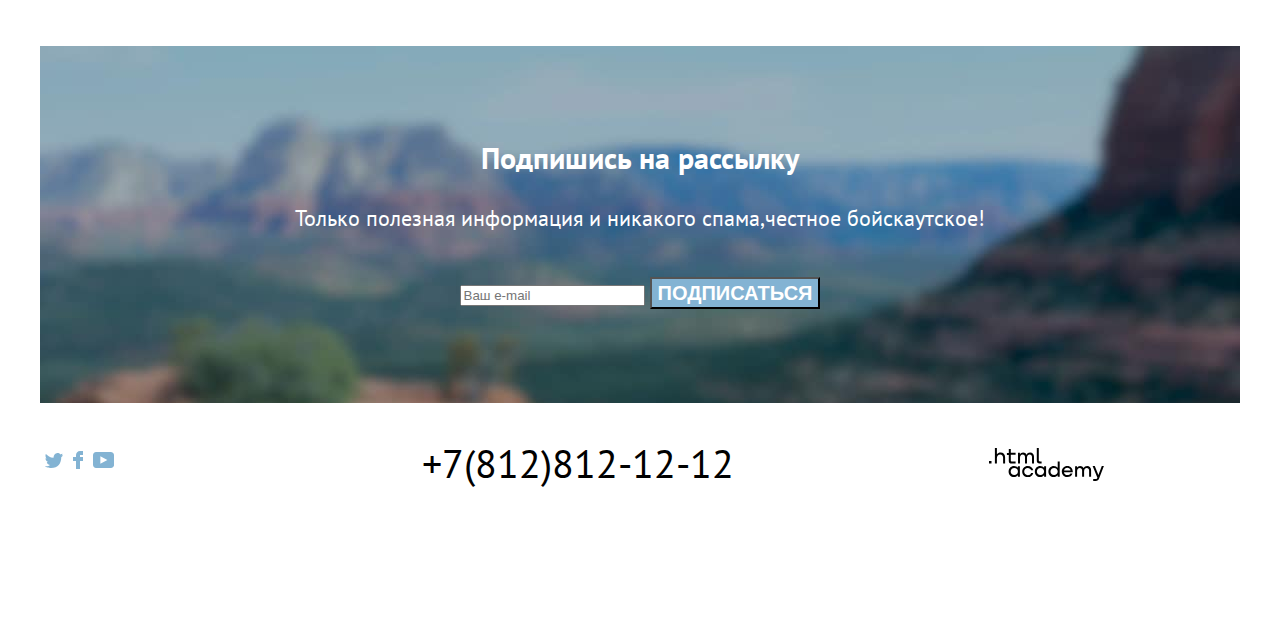
==== commit 52c22495: "делаем сетки каталога" ====
--- a/index.html
+++ b/index.html
@@ -43,125 +43,129 @@
   </header>
   <main class="main-index main-container">
     <div class="page-container">
-    <section class="hero">
-      <img class="hero-bg" src="images/index-background.jpg" width="1200" height="485" alt="картинка каньена" />
-      <img class="hero-bg" src="images/welcome.svg" width="458" height="352" alt="картинка седона и велком" />
+      <section class="hero">
+        <img class="hero-bg" src="images/index-background.jpg" width="1200" height="485" alt="картинка каньена" />
+        <img class="hero-bg" src="images/welcome.svg" width="458" height="352" alt="картинка седона и велком" />
+      </section>
+      <section class="mait-item">
       <h2 class="main-title">
         СЕДОНА-НЕБОЛЬШОЙ ГОРОДОК В АРИЗОНЕ,ЗАСЛУЖИВАЮЩИЙ БОЛЬШЕГО
-      </h2>
-      <p claass="hero-title primary-text">
-        Рассмотрим 5 причин,по которым Седона круче,чем Грагд коньен
-      </p>
-    </section>
-    <section class="benefist">
-      <h2 class="visually-hidden">Приумущества Седона</h2>
-      <ul class="benefist-list">
-        <li class="benefist-item benefist-item-backgraund ">
-          <h3 class="benefist-title article-title">настоящий город</h3>
-          <p class="benefist-number tertiary-text">№1</p>
-          <p class="benefist-text tertiary-text">
-            Седона это не атракцыон для туристов,там течет своя жизнь
-          </p>
-        </li>
-        <li class="benefist-item ">
-          <img class="benefist-image-big" src="images/photo-1.jpg" width="800" height="384"
-            alt="фото улиц города в цветах" />
-        </li>
-        <li class="benefist-item benefist-backgraund">
-          <img class="benefist-image" src="images/Group-house.svg" width="75" height="72" alt="картинка дом" />
-          <h3 class="benefist-title article-title">Жилье</h3>
-          <p class="benefist-text tertiary-text">
-            Рекомендуем пожить в настоящем мотеле,всё как в кино
-          </p>
-        </li>
-        <li class="benefist-item">
-          <img class="benefist-image" src="images/Group-burger.svg" width="74" height="70" alt="картинка бургер" />
-          <h3 class="benefist-title article-title">Еда</h3>
-          <p class="benefist-text tertiary-text">
-            Всегда заказывайте топовые фермерский бургер,вы не разочаруетесь!
-          </p>
-        </li>
-        <li class="benefist-item benefist-backgraund">
-          <img class="benefist-image" src="images/icon-3-souvenire.svg" width="64" height="76" alt="картинка подарок" />
-          <h3 class="benefist-title article-title">Сувениры</h3>
-          <p class="benefist-text tertiary-text">
-            Не только китайского ,но и настоящего местного производства!
-          </p>
-        </li>
-        <li>
-          <img class="benefist-image-big" src="images/photo-2-canyon.jpg" width="800" height="384" alt="фото каньёна" />
-        </li>
-        <li class="benefist-item benefist-item-backgraund">
-          <h3 class="benefist-title">там есть мост дьявола</h3>
-          <p class="benefist-number tertiary-text">№2</p>
-          <p class="benefist-text tertiary-text">
-            Да,по нему можно пройти!Если вы осмелитесь,разумеется
-          </p>
-        </li>
-        <li class="benefist-item benefist-backgraund">
-          <h3 class="benefist-title article-title">НЕБОЛЬШАЯ ПЛОЩАДЬ</h3>
-          <p class="benefist-number tertiary-text">№3</p>
-          <p class="benefist-text tertiary-text">
-            Все достопримечательности находяться очень близко
-          </p>
-        </li>
-        <li class="benefist-item benefist-backgraund-color">
-          <h3 class="benefist-title article-title">КРАСИВАЯ ДОРОГА</h3>
-          <p class="benefist-number tertiary-text">№4</p>
-          <p class="benefist-text tertiary-text">
-            Ехать в Седону из Лас-Вегаса совсем не скучно!
-          </p>
-        </li>
-        <li class="benefist-item benefist-backgraund">
-          <h3 class="benefist-title article-title">МОЛО ТУРИСТОВ</h3>
-          <p class="benefist-number tertiary-text">№5</p>
-          <p class="benefist-text tertiary-text">Большенство едет в Гранд Каньон</p>
-        </li>
-      </ul>
-    </section>
-    <section class="hotel-search">
-      <h3 class="hotel-search-title main-title">Заинтересовались ?</h3>
-      <p class="hotel-search-text">
-        Укажите предлогаемые даты поездки,и мы покажем вам лучшее предложение
-        гостиницы в Седоне
-      </p>
-      <a class="hotel-search-button" href="#">Поиск гостиницы в Седоне </a>
-    </section>
-    <section class="newsletter">
-      <h3 class="newsletter-title">Подпишись на рассылку</h3>
-      <p class="newsletter-text">
-        Только полезная информация и никакого спама,честное бойскаутское!
-      </p>
-      <form class="newsletter-form" action="https://echo.htmlacademy.ru/courses" method="post">
-        <label for="login-field">
-          <input class="newsletter-inpyt" type="text" id="login-field" name="e-mail" placeholder="Ваш e-mail">
-        </label>
-        <input class="newsletter-button" type="submit" value="Подписаться">
-      </form>
-    </section>
+        </h2>
+        <p claass="hero-title primary-text">
+          Рассмотрим 5 причин,по которым Седона круче,чем Грагд коньен
+        </p>
+      </section>
+      <section class="benefist">
+        <h2 class="visually-hidden">Приумущества Седона</h2>
+        <ul class="benefist-list">
+          <li class="benefist-item benefist-item-backgraund ">
+            <h3 class="benefist-title article-title">настоящий город</h3>
+            <p class="benefist-number tertiary-text">№1</p>
+            <p class="benefist-text tertiary-text">
+              Седона это не атракцыон для туристов,там течет своя жизнь
+            </p>
+          </li>
+          <li class="benefist-item ">
+            <img class="benefist-image-big" src="images/photo-1.jpg" width="800" height="384"
+              alt="фото улиц города в цветах" />
+          </li>
+          <li class="benefist-item benefist-backgraund">
+            <img class="benefist-image" src="images/Group-house.svg" width="75" height="72" alt="картинка дом" />
+            <h3 class="benefist-title article-title">Жилье</h3>
+            <p class="benefist-text tertiary-text">
+              Рекомендуем пожить в настоящем мотеле,всё как в кино
+            </p>
+          </li>
+          <li class="benefist-item">
+            <img class="benefist-image" src="images/Group-burger.svg" width="74" height="70" alt="картинка бургер" />
+            <h3 class="benefist-title article-title">Еда</h3>
+            <p class="benefist-text tertiary-text">
+              Всегда заказывайте топовые фермерский бургер,вы не разочаруетесь!
+            </p>
+          </li>
+          <li class="benefist-item benefist-backgraund">
+            <img class="benefist-image" src="images/icon-3-souvenire.svg" width="64" height="76"
+              alt="картинка подарок" />
+            <h3 class="benefist-title article-title">Сувениры</h3>
+            <p class="benefist-text tertiary-text">
+              Не только китайского ,но и настоящего местного производства!
+            </p>
+          </li>
+          <li>
+            <img class="benefist-image-big" src="images/photo-2-canyon.jpg" width="800" height="384"
+              alt="фото каньёна" />
+          </li>
+          <li class="benefist-item benefist-item-backgraund">
+            <h3 class="benefist-title">там есть мост дьявола</h3>
+            <p class="benefist-number tertiary-text">№2</p>
+            <p class="benefist-text tertiary-text">
+              Да,по нему можно пройти!Если вы осмелитесь,разумеется
+            </p>
+          </li>
+          <li class="benefist-item benefist-backgraund">
+            <h3 class="benefist-title article-title">НЕБОЛЬШАЯ ПЛОЩАДЬ</h3>
+            <p class="benefist-number tertiary-text">№3</p>
+            <p class="benefist-text tertiary-text">
+              Все достопримечательности находяться очень близко
+            </p>
+          </li>
+          <li class="benefist-item benefist-backgraund-color">
+            <h3 class="benefist-title article-title">КРАСИВАЯ ДОРОГА</h3>
+            <p class="benefist-number tertiary-text">№4</p>
+            <p class="benefist-text tertiary-text">
+              Ехать в Седону из Лас-Вегаса совсем не скучно!
+            </p>
+          </li>
+          <li class="benefist-item benefist-backgraund">
+            <h3 class="benefist-title article-title">МОЛО ТУРИСТОВ</h3>
+            <p class="benefist-number tertiary-text">№5</p>
+            <p class="benefist-text tertiary-text">Большенство едет в Гранд Каньон</p>
+          </li>
+        </ul>
+      </section>
+      <section class="hotel-search">
+        <h3 class="hotel-search-title main-title">Заинтересовались ?</h3>
+        <p class="hotel-search-text">
+          Укажите предлогаемые даты поездки,и мы покажем вам лучшее предложение
+          гостиницы в Седоне
+        </p>
+        <a class="hotel-search-button" href="#">Поиск гостиницы в Седоне </a>
+      </section>
+      <section class="newsletter">
+        <h3 class="newsletter-title">Подпишись на рассылку</h3>
+        <p class="newsletter-text">
+          Только полезная информация и никакого спама,честное бойскаутское!
+        </p>
+        <form class="newsletter-form" action="https://echo.htmlacademy.ru/courses" method="post">
+          <label for="login-field">
+            <input class="newsletter-inpyt" type="text" id="login-field" name="e-mail" placeholder="Ваш e-mail">
+          </label>
+          <input class="newsletter-button" type="submit" value="Подписаться">
+        </form>
+      </section>
     </div>
   </main>
   <footer class="footer-page">
     <div class="page-footer-container">
-    <ul class="social-list">
-      <li class="social-item">
-        <a class="social-link" href="#"><img class="newsletter-images" src="images/Vector-tvitter.svg" width="18"
-            height="15" alt="twitter"></a>
-      </li>
-      <li class="social-item">
-        <a class="social-link" href="#"><img class="newsletter-images" src="images/Vector-fasebook.svg" width="10"
-            height="18" alt="facebook"></a>
-      </li>
-      <li class="social-item">
-        <a class="social-link" href="#"><img class="newsletter-images" src="images/Vector-youtube.svg" width="21"
-            height="16" alt="youtube"></a>
-      </li>
-    </ul>
+      <ul class="social-list">
+        <li class="social-item">
+          <a class="social-link" href="#"><img class="newsletter-images" src="images/Vector-tvitter.svg" width="18"
+              height="15" alt="twitter"></a>
+        </li>
+        <li class="social-item">
+          <a class="social-link" href="#"><img class="newsletter-images" src="images/Vector-fasebook.svg" width="10"
+              height="18" alt="facebook"></a>
+        </li>
+        <li class="social-item">
+          <a class="social-link" href="#"><img class="newsletter-images" src="images/Vector-youtube.svg" width="21"
+              height="16" alt="youtube"></a>
+        </li>
+      </ul>
 
-    <a class="footer-page-phone" href="tel:+7(812)812-12-12">+7(812)812-12-12</a>
-    <a class="footer-logo" href="#"><img class="newsletter-images" src="images/logo_htmlacademy.svg" width="115"
-        height="34" alt="logo_htmlacademy" /></a>
-      </div>
+      <a class="footer-page-phone" href="tel:+7(812)812-12-12">+7(812)812-12-12</a>
+      <a class="footer-logo" href="#"><img class="newsletter-images" src="images/logo_htmlacademy.svg" width="115"
+          height="34" alt="logo_htmlacademy" /></a>
+    </div>
   </footer>
 </body>
 
--- a/styles/styles.css
+++ b/styles/styles.css
@@ -127,15 +127,21 @@
   margin: 0 auto;
   margin-bottom: 51px;
 }
-.main-title {
-  margin-top: 63px;
-  margin-bottom: 147px;
-}
 .hero-title {
   margin-top: 31px;
   margin-bottom: 80px;
 }
 /* конец секции hero */
+/* начало секции mait-item */
+.mait-item {
+  margin-top: 63px;
+  margin-bottom: 80px;
+  text-align: center;
+}
+.hero-title {
+  margin-top: 31px;
+}
+/* конец секции mait-item */
 /* начало секции бенефист */
 .benefist-list {
   display: flex;
@@ -146,7 +152,7 @@
 }
 .benefist-item {
   width: 400px;
-  Height :384px;
+  height: 384px;
   text-align: center;
 }
 .benefist-item:nth-child(2),
@@ -164,21 +170,24 @@
   background-color: rgba(131, 179, 211, 0.2);
 }
 .benefist-title {
-  margin-top: 98px;
-
+  margin-top: 94px;
 }
 .benefist-image {
   margin-top: 90px;
 }
-.benefist-title:nth-child(4),
-.benefist-title:nth-child(5),
-.benefist-title:nth-child(6){
-  margin-top: 184px;
+.benefist-item:nth-child(3) .benefist-title,
+.benefist-item:nth-child(4) .benefist-title,
+.benefist-item:nth-child(5) .benefist-title {
+  margin-top: 23px;
 }
 /* конец секции бенефист */
 /* начало секции  hotel-search */
 .hotel-search {
   text-align: center;
+  overflow: hidden;
+  padding-top: 94px;
+  padding-bottom: 108px;
+  width: 1200px;
 }
 .hotel-search-button {
   background-color: #756257;
@@ -193,6 +202,7 @@
 .hotel-search-text {
   font-size: 22px;
   line-height: 26px;
+  margin-top: 56px;
 }
 .hotel-search-title {
   margin-top: 91px;
@@ -205,16 +215,21 @@
   color: #ffffff;
   background-color: #83b3d3;
   text-align: center;
+  width: 1200px;
+  padding-top: 94px;
+  padding-bottom: 94px;
 }
 .newsletter-title {
   font-weight: bold;
   font-size: 30px;
   line-height: 36px;
-  margin-top: 94px;
+  margin: 0;
 }
 .newsletter-text {
   font-size: 22px;
   line-height: 26px;
+  margin-top: 29px;
+  margin-bottom: 46px;
 }
 .newsletter-button {
   font-size: 20px;
@@ -223,28 +238,38 @@
   text-transform: uppercase;
   font-weight: bold;
   color: #ffffff;
-
-}
-.newsletter-form {
-margin-bottom: 94px;
 }
 /* конец секции  newsletter */
 /* начало секции  footer */
+.footer-page {
+  width: 1200px;
+  height: 120px;
+}
 .footer-page-phone {
   text-decoration: none;
   color: #000000;
   font-size: 40px;
   line-height: 40px;
   font-style: normal;
+  text-align: center;
+  width: 720px;
+  height: 140px;
+  padding-top: 40px;
+  padding-bottom: 40px;
+  padding-left: 71px;
+  padding-right: 51px;
 }
 .page-footer-container {
   display: flex;
-  width: 940px;
-  margin: 0 auto;
+  width: 1200px;
 }
 .footer-logo {
-  margin-left: auto;
   max-width: 115px;
+  display: block;
+  width: 115px;
+  height: 34px;
+  padding-right: 72px;
+  padding-top: 45px;
 }
 /* конец секции  footer */
 /* начало секции  catalog */
@@ -338,11 +363,19 @@
 }
 /* конец секции  catalog */
 /* начало catalog page .breadcrumbs*/
+.breadcrumbs {
+  display: flex;
+  margin: 0;
+  padding: 0;
+  color: #242424;
+  list-style-type: none;
+}
 .breadcrumbs-link {
   font-size: 16px;
   line-height: 21px;
   text-decoration: none;
   color: #ffffff;
+  margin-right: 30px;
 }
 /* конец catalog page .breadcrumbs*/
 /* начало секции  sorting */
@@ -360,6 +393,10 @@
 }
 .sorting-list {
   display: flex;
+  list-style-type: none;
+}
+.load-more {
+  text-align: center;
 }
 /* конец секции  sorting */
 /* начало секции pogination */
@@ -385,6 +422,13 @@
 .pogination {
   display: flex;
   flex-direction: row;
+}
+.pogination-list {
+  display: flex;
+  list-style-type: none;
+}
+.pagination-linknot (:last-child) {
+  padding-left: 8px;
 }
 /* конец секции  pogination */
 /* начало секции  mailing-list */
@@ -406,31 +450,14 @@
 /* начало секции  social-list */
 .social-list {
   width: 107px;
-  margin-right: 18px;
+  height: 18px;
   display: flex;
   flex-wrap: wrap;
-  width: 430px;
-  margin: 0;
-  padding: 0;
-  list-style-type: none;
-  margin-top: 0;
-  margin-bottom: 14px;
+  list-style-type: none;
 }
 .social-item {
-  width: 28px;
-  height: 15px;
-  margin-right: 29px;
+  width: 18;
+  height: 15;
+  padding: 30px 5px;
 }
 /* конец секции  social-list */
-/* начало секции footer-page-phone */
-.footer-page-phone {
-  width: 720px;
-  height: 140px;
-  margin: 61px 240px 40px 240px;
-}
-/* конец секции  footer-page-phone */
-/* конец секции  footer-logo */
-.footer-logo {
-  margin: 42px 72px 44px 53px;
-}
-/* начало секции footer-logo */
